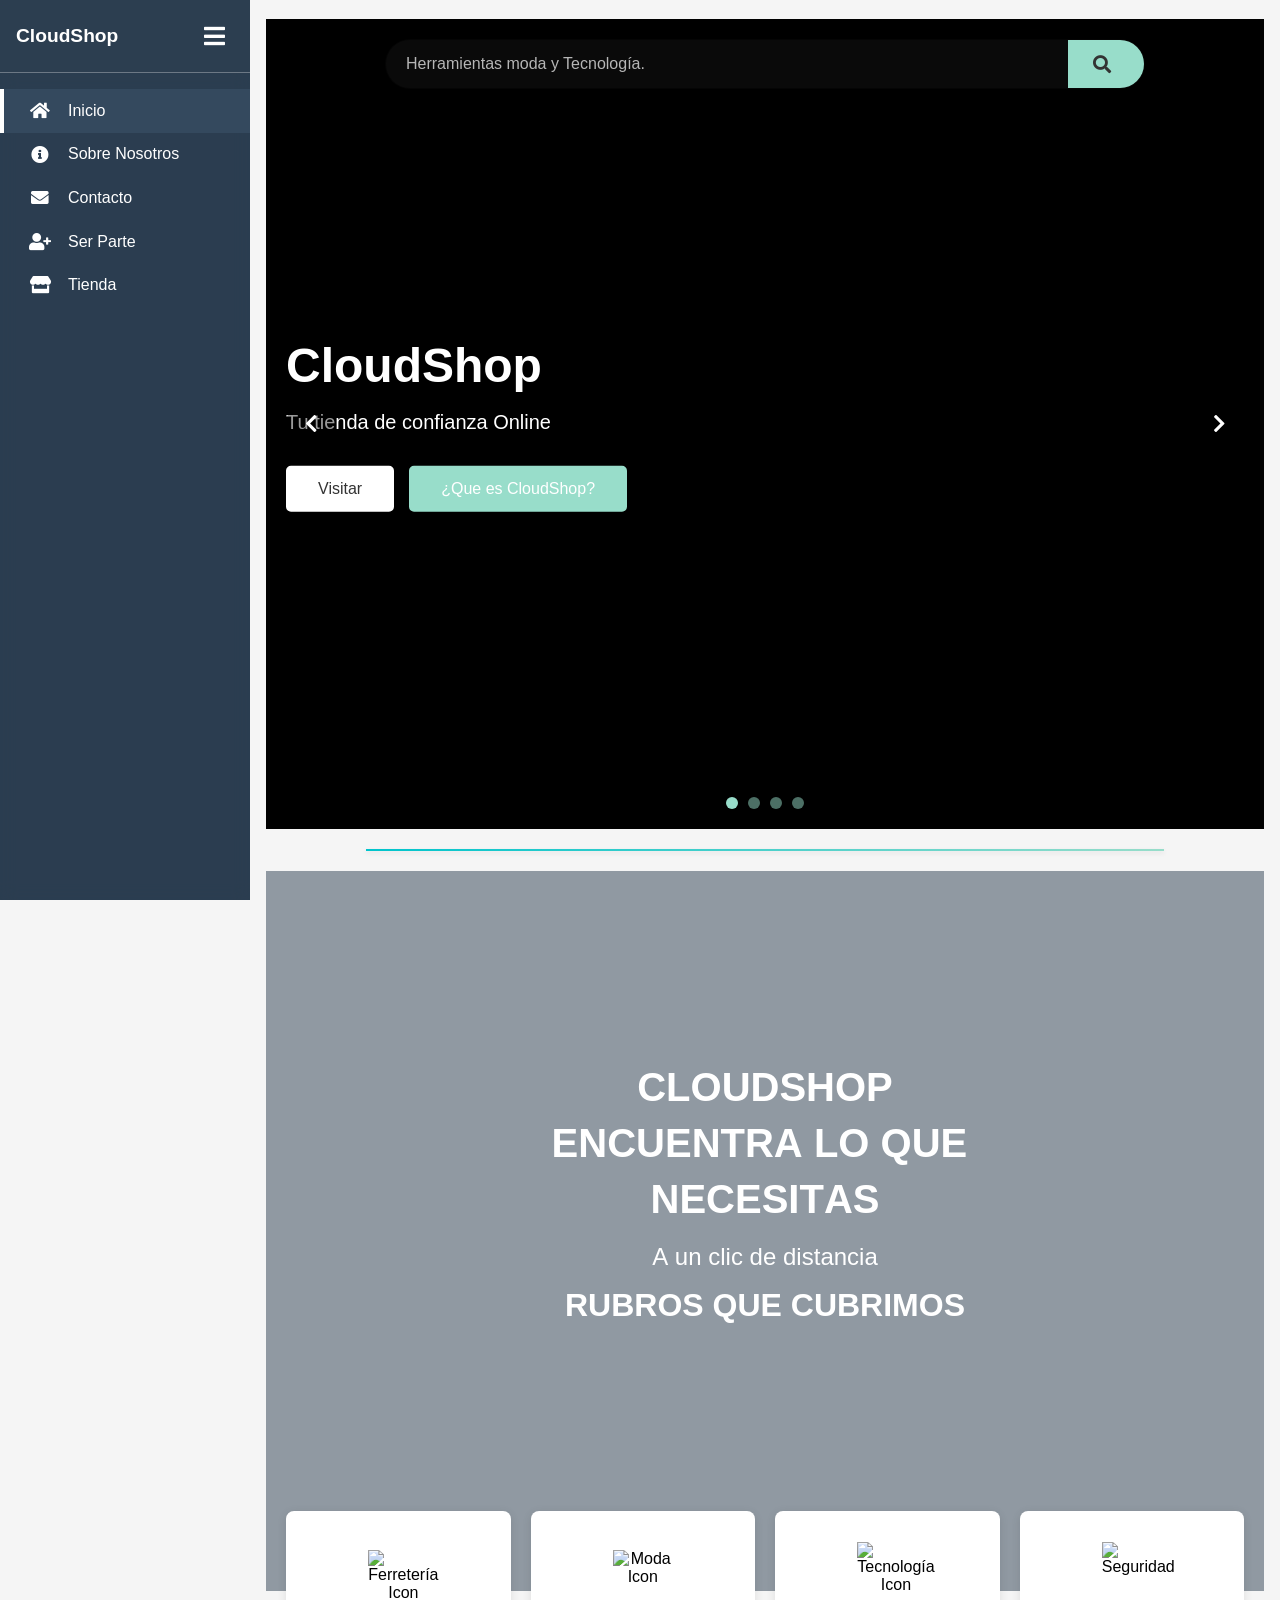
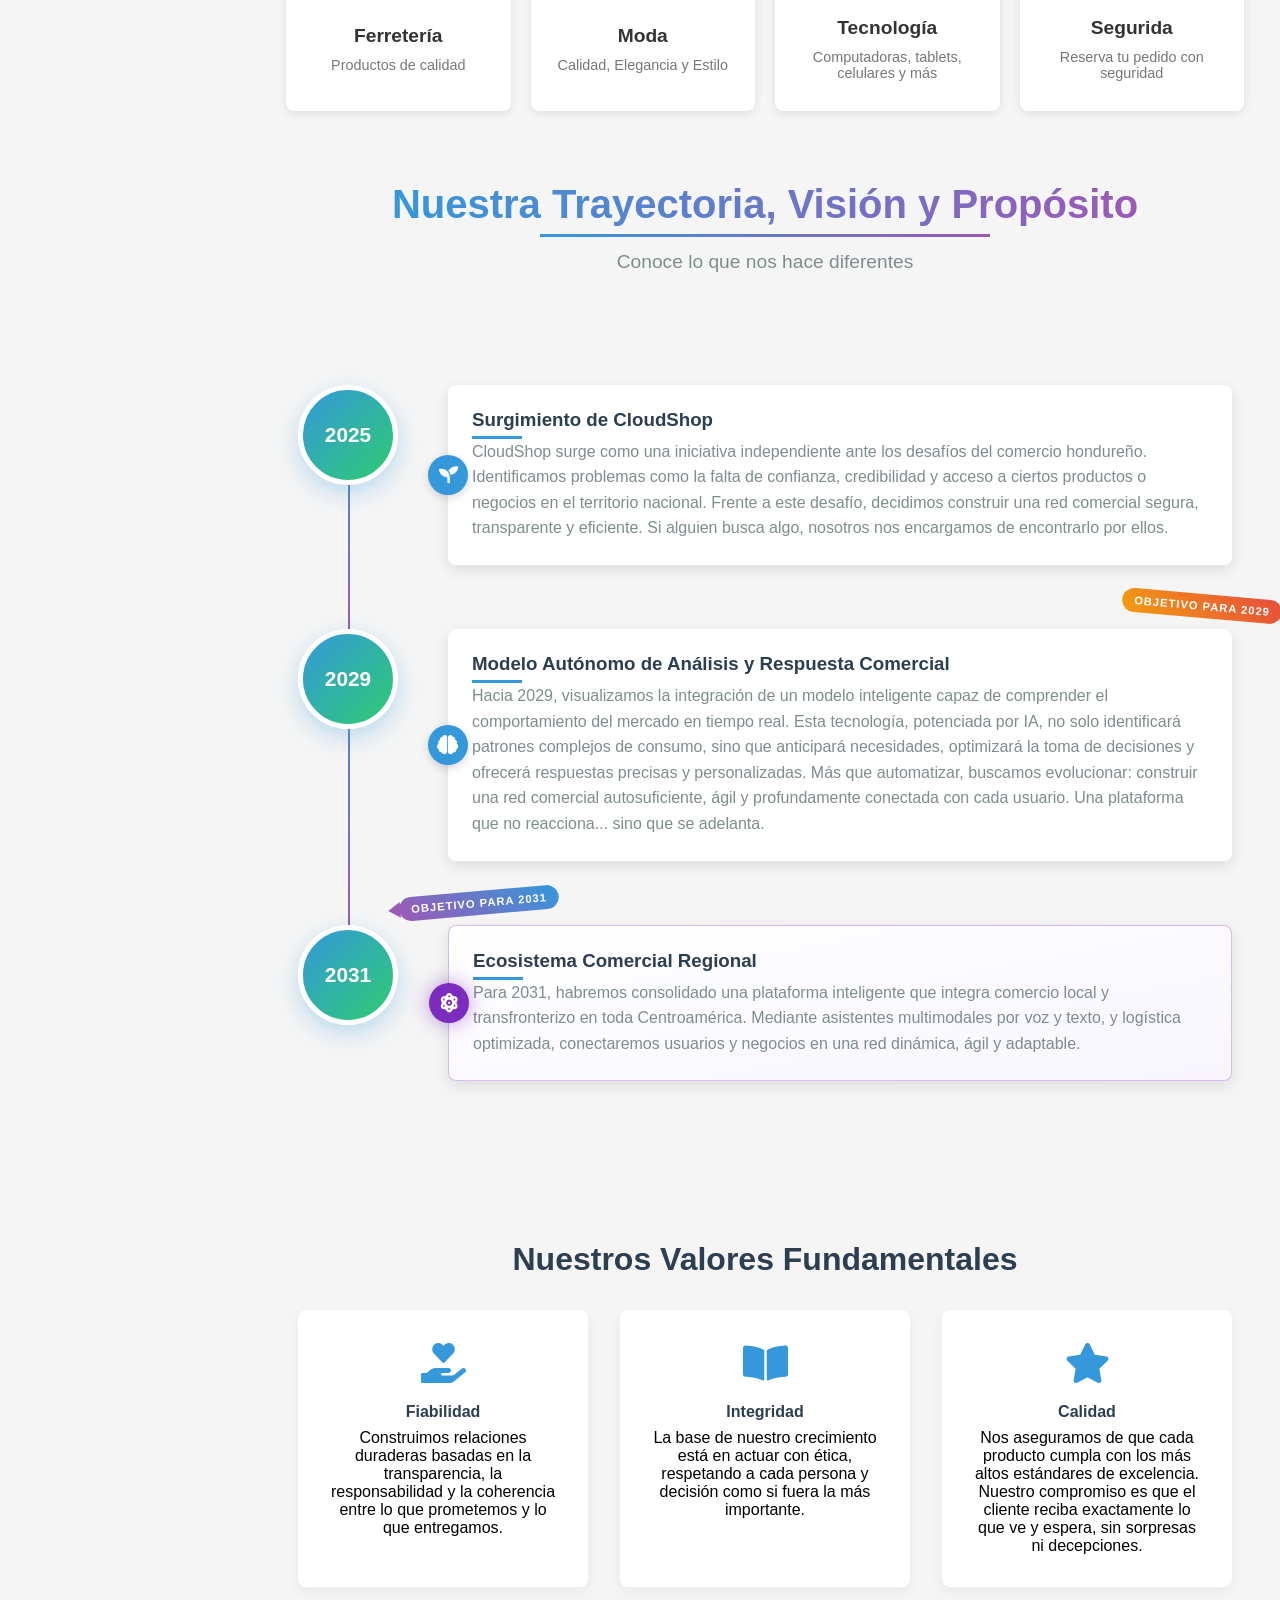
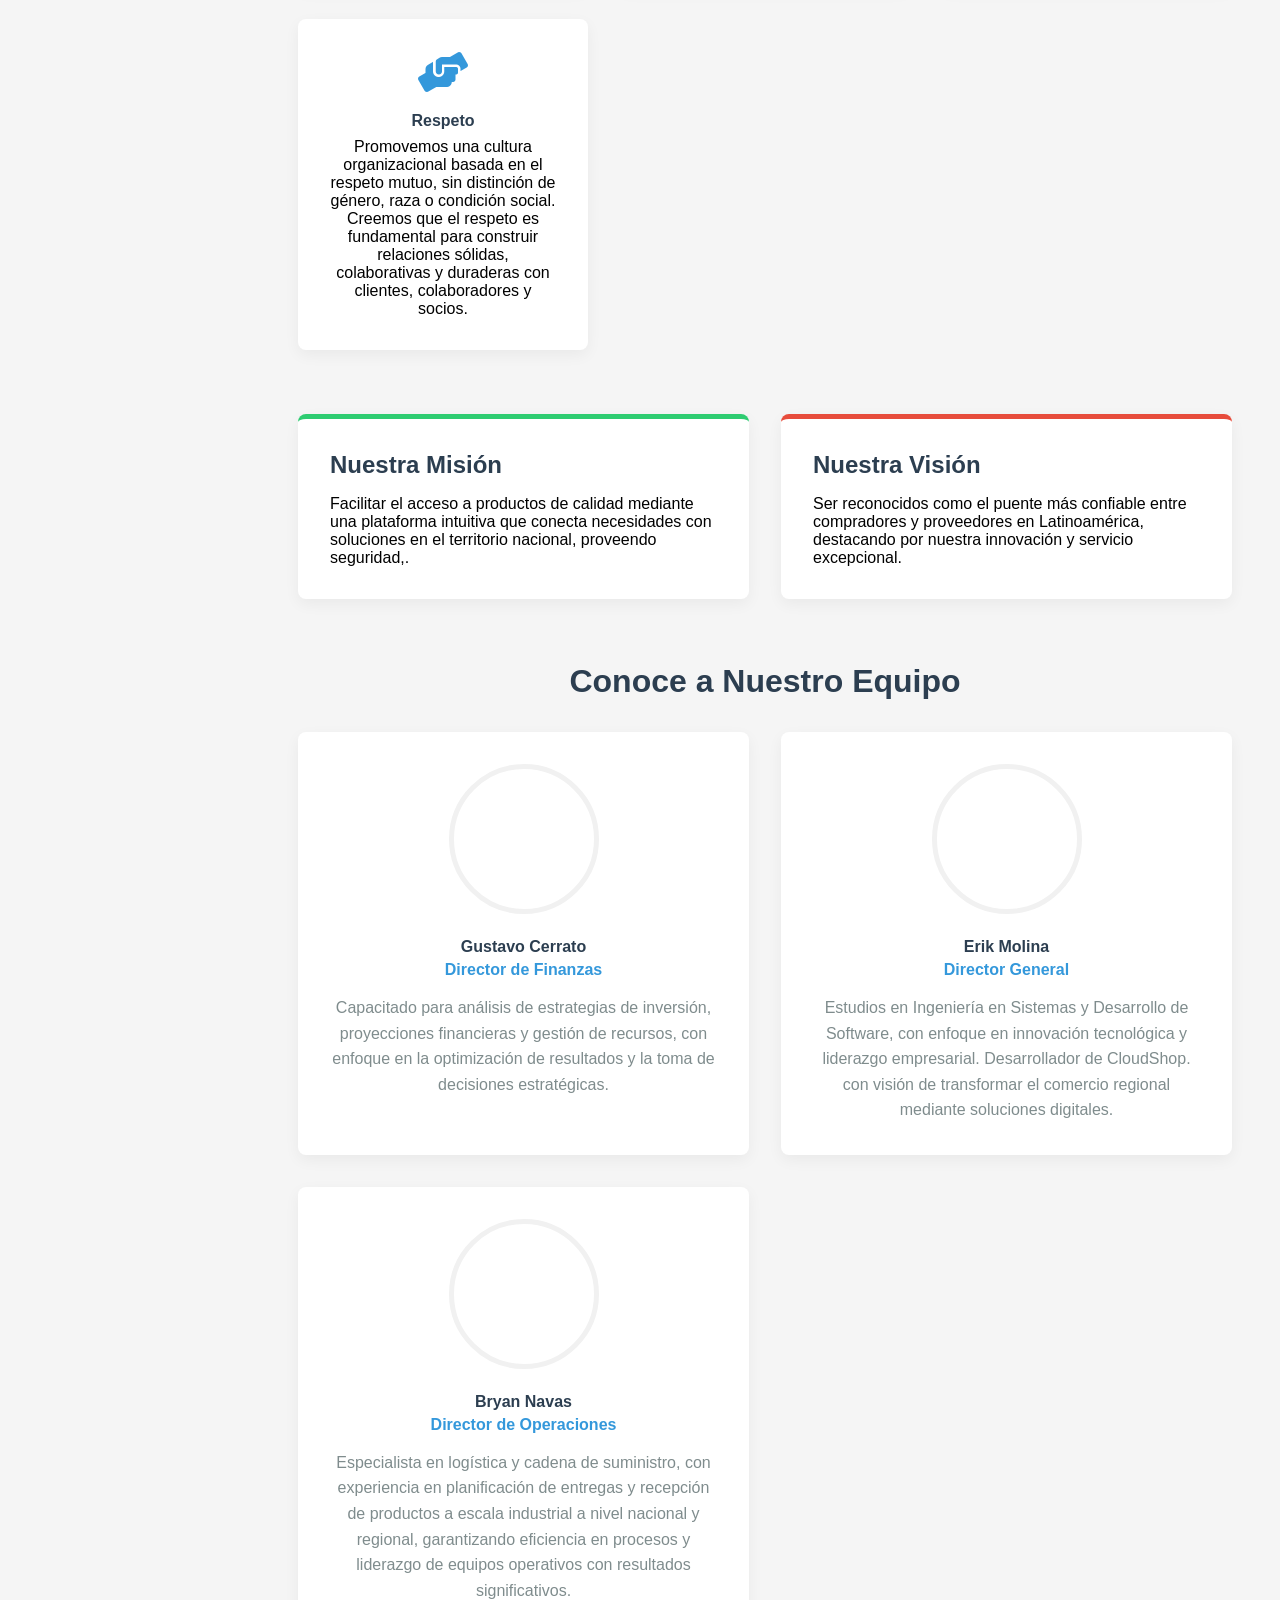
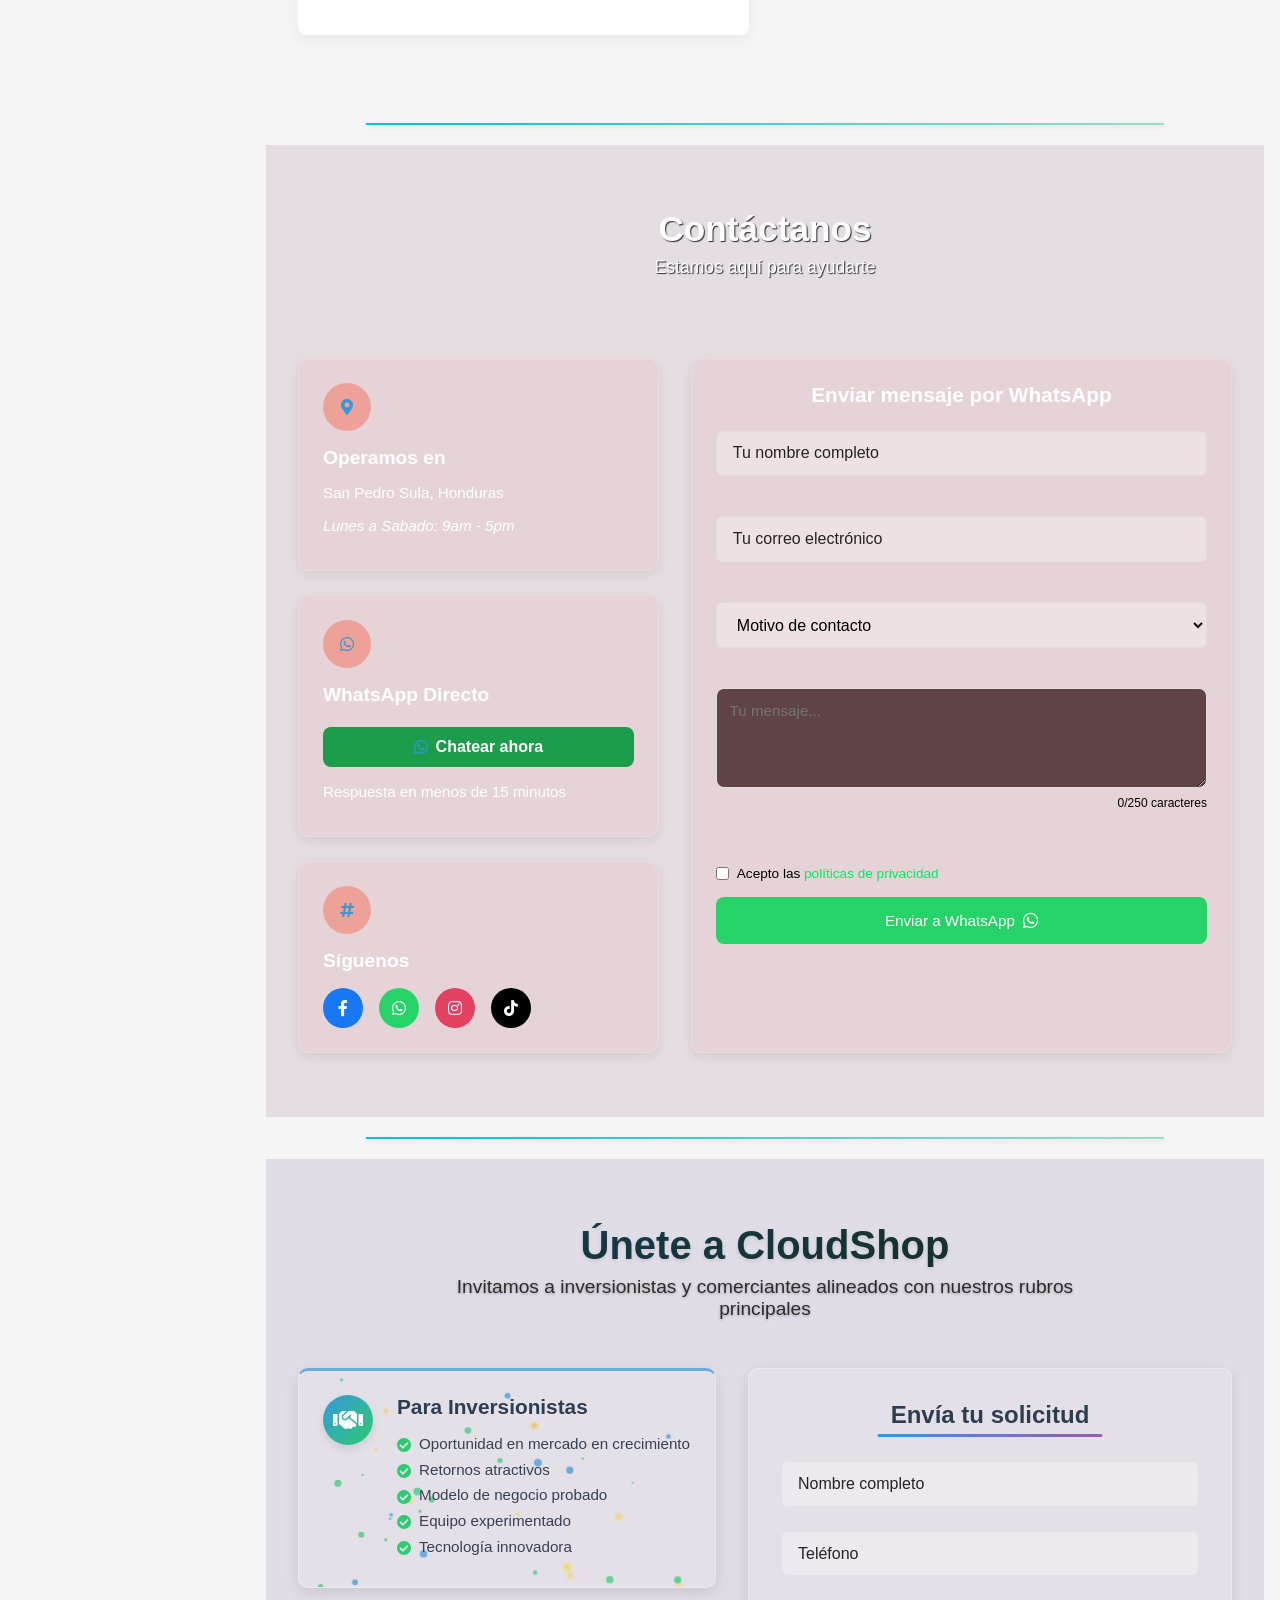
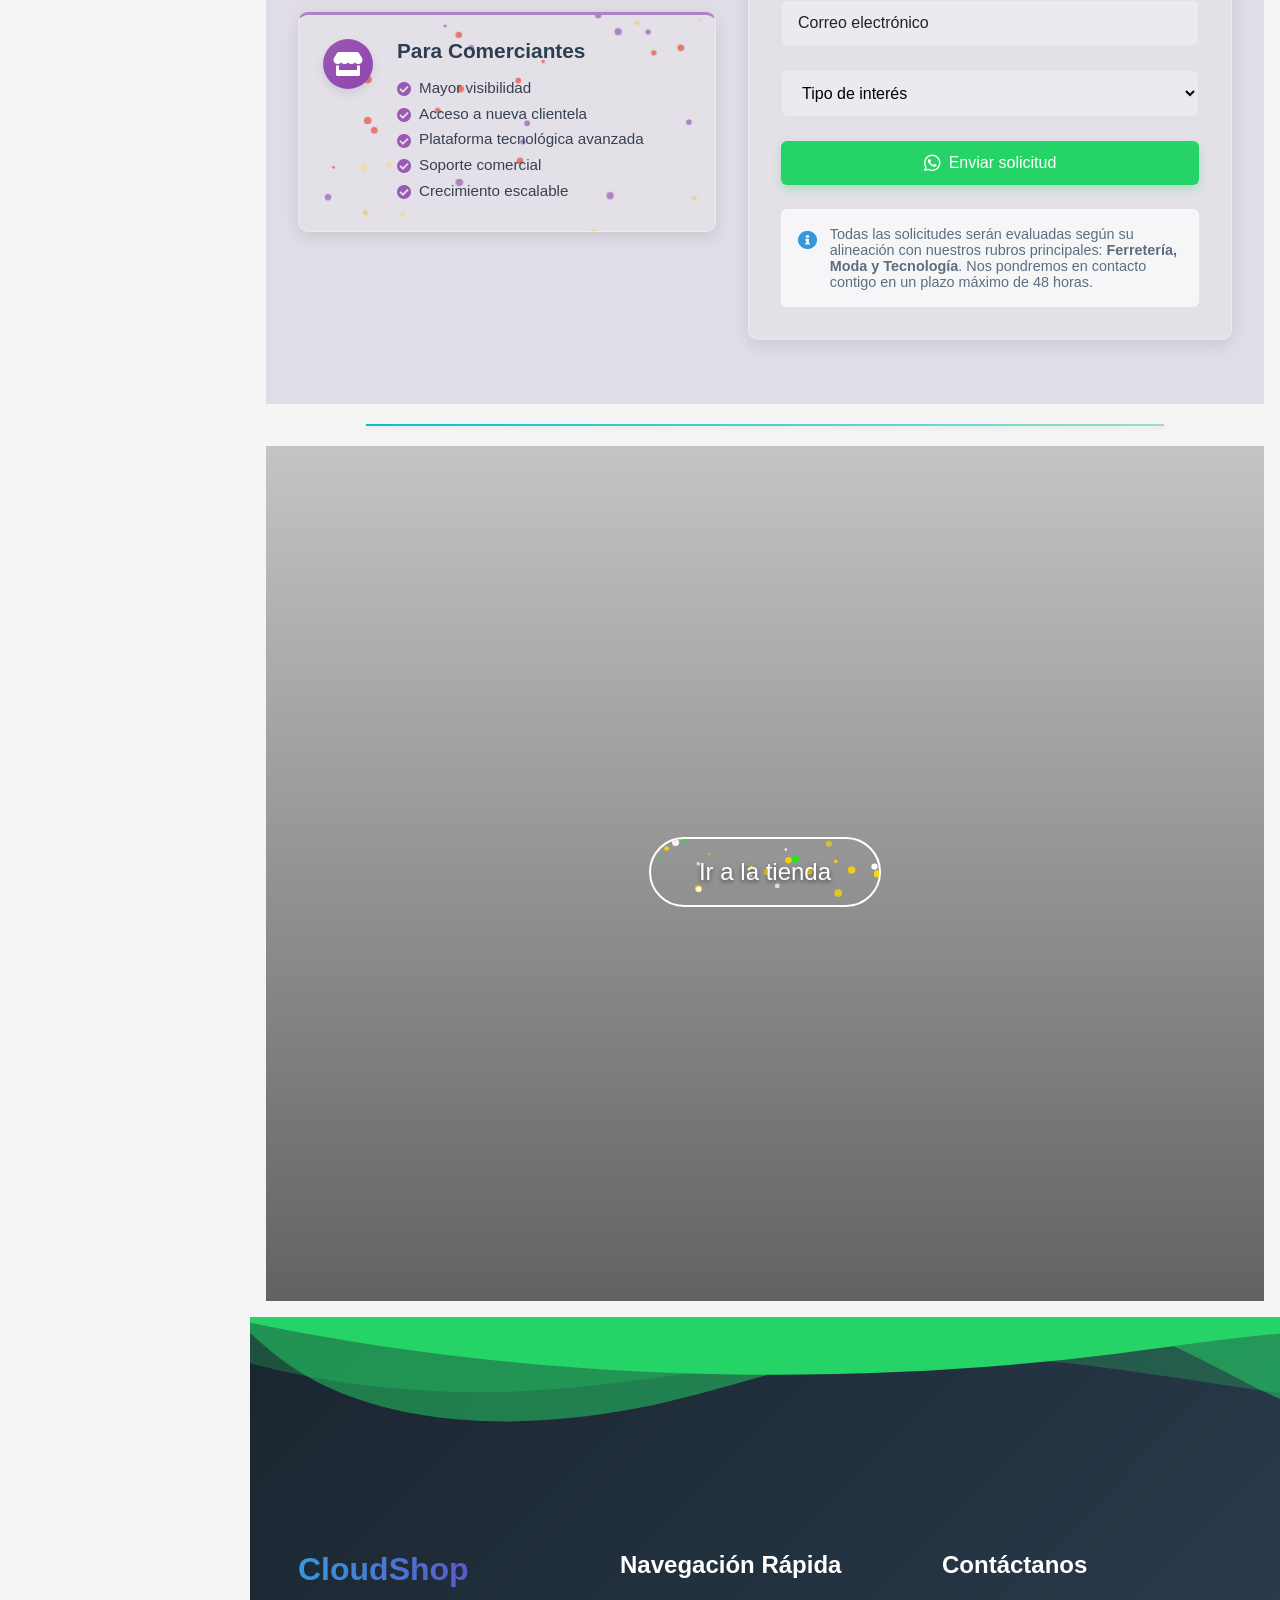
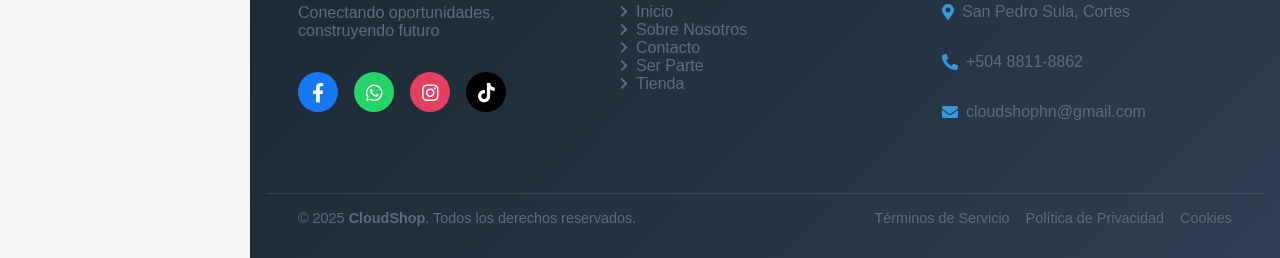
==== index.html @ da86d1cb "Add files via upload" ====
<!DOCTYPE html>
<html lang="es">
<head>
    <meta charset="UTF-8">
    <meta name="viewport" content="width=device-width, initial-scale=1.0">
    <title>CloudShop</title>
    <!-- Font Awesome -->
    <link rel="stylesheet" href="https://cdnjs.cloudflare.com/ajax/libs/font-awesome/6.4.0/css/all.min.css">
    <link rel="stylesheet" href="https://cdnjs.cloudflare.com/ajax/libs/font-awesome/5.15.4/css/all.min.css">
    <link rel="stylesheet" href="informativesection/assets/styles/inicio.css">
    <link rel="stylesheet" href="informativesection/assets/styles/mediaqueries.css">

     <!-- Favicon -->
    <link rel="icon" href="https://i.ibb.co/KpHpPfWF/cloudshop-pic.jpg" type="image/png">
</head>

<body>
    <header class="mobile-header">
        <span class="logo">CloudShop</span>
        <button class="menu-toggle" aria-label="Toggle menu">
            <i class="fas fa-bars"></i>
        </button>
    </header>

    <nav class="sidebar">
        <div class="logo-container">
            <span class="logo">CloudShop</span>
            <button class="sidebar-toggle" aria-label="Toggle sidebar">
                <i class="fas fa-bars"></i>
            </button>
        </div>
        
        <ul class="menu">
            <li>
                <a href="#inicio" class="menu-item active">
                    <i class="fas fa-home menu-icon"></i>
                    <span class="menu-text">Inicio</span>
                </a>
            </li>
            <li>
                <a href="#sobre-nosotros" class="menu-item">
                    <i class="fas fa-info-circle menu-icon"></i>
                    <span class="menu-text">Sobre Nosotros</span>
                </a>
            </li>
            <li>
                <a href="#contacto" class="menu-item">
                    <i class="fas fa-envelope menu-icon"></i>
                    <span class="menu-text">Contacto</span>
                </a>
            </li>
            <li>
                <a href="#unirte" class="menu-item">
                    <i class="fas fa-user-plus menu-icon"></i>
                    <span class="menu-text">Ser Parte</span>
                </a>
            </li>
            <li>
                <a href="#tienda" class="menu-item">
                    <i class="fas fa-store menu-icon"></i>
                    <span class="menu-text">Tienda</span>
                </a>
            </li>
        </ul>
    </nav>

    <main class="content">
        <!-- SECCIÓN INICIO -->
        <section id="inicio" class="section">
            <div class="slider-container">
                <!-- Slides -->
                <div class="slide active" style="background-image: url('https://cdn.pixabay.com/photo/2019/03/29/04/35/tools-4088531_1280.jpg');">
                    <div class="slide-content">
                        <h1>CloudShop</h1>
                        <p>Tu tienda de confianza Online</p>
                        <div class="cta-buttons">
                            <a href="https://finditaskit.github.io/tiendaonline/onlinestore" class="btn-primary">Visitar</a>
                            <a href="#sobre-nosotros" class="btn-secondary">¿Que es CloudShop?</a>
                        </div>
                    </div>
                </div>
                
                <div class="slide" style="background-image: url('https://cdn.pixabay.com/photo/2016/11/22/21/57/apparel-1850804_1280.jpg');">
                    <div class="slide-content">
                        <h1>Todo lo que necesitas</h1>
                        <p>Al alcance de un par de clics</p>
                        <div class="cta-buttons">
                            <a href="https://finditaskit.github.io/tiendaonline/onlinestore" class="btn-primary">Visitar</a>
                            <a href="#contacto" class="btn-secondary">Obtén Cotización</a>
                        </div>
                    </div>
                </div>
                
                <div class="slide" style="background-image: url('https://cdn.pixabay.com/photo/2016/06/28/05/10/laptop-1483974_1280.jpg');">
                    <div class="slide-content">
                        <h1>Descubre nuestros productos</h1>
                        <p>En nuestra tienda online</p>
                        <div class="cta-buttons">
                            <a href="https://finditaskit.github.io/tiendaonline/onlinestore" class="btn-primary">Visitar</a>
                            <a href="#unirte" class="btn-secondary">¿Ser parte de CloudShop?</a>
                        </div>
                    </div>
                </div>
                
                <div class="slide" style="background-image: url('https://cdn.pixabay.com/photo/2021/02/03/00/10/receptionists-5975962_1280.jpg');">
                    <div class="slide-content">
                        <h1>¿No encuentras lo que buscas?</h1>
                        <p>¡Te ayudamos!</p>
                        <div class="cta-buttons">
                            <a href="#contacto" class="btn-primary">Contacto</a>
                            <a href="tel:+50488313413" class="btn-secondary">Llamar</a>
                        </div>
                    </div>
                </div>
                
                <!-- Controles del slider -->
                <button class="slider-btn prev-btn" aria-label="Slide anterior">
                    <i class="fas fa-chevron-left"></i>
                </button>
                <button class="slider-btn next-btn" aria-label="Slide siguiente">
                    <i class="fas fa-chevron-right"></i>
                </button>
                
                <!-- Indicadores -->
                <div class="slider-indicators" role="tablist">
                    <span class="indicator active" data-slide="0" role="tab" aria-selected="true" aria-label="Slide 1"></span>
                    <span class="indicator" data-slide="1" role="tab" aria-selected="false" aria-label="Slide 2"></span>
                    <span class="indicator" data-slide="2" role="tab" aria-selected="false" aria-label="Slide 3"></span>
                    <span class="indicator" data-slide="3" role="tab" aria-selected="false" aria-label="Slide 4"></span>
                </div>

                <!-- Barra de búsqueda -->
                <div class="search-overlay">
                    <div class="search-wrapper">
                        <div class="search-box">
                            <input type="text" 
                                   id="product-search" 
                                   placeholder="Herramientas moda y Tecnología." 
                                   autocomplete="off"
                                   aria-label="Barra de búsqueda de productos">
                            <button class="clear-btn" aria-label="Borrar búsqueda">
                                <i class="fas fa-times"></i>
                            </button>
                            <button class="search-btn" aria-label="Buscar">
                                <i class="fas fa-search"></i>
                            </button>
                        </div>
                        <div class="search-results" id="search-results" aria-live="polite"></div>
                    </div>
                </div>
            </div>

            <!-- linea divisora, se coloca donde uno desee -->
            <hr class="section-divider">

            <section id="welcome" class="welcome-hero">
                <div class="container">
                    <div class="welcome-hero-txt">
                        <h2>CloudShop<br>Encuentra lo que <br>necesitas</h2>
                        <p>A un clic de distancia</p>
                        <h3>Rubros que cubrimos</h3>
                    </div>
                </div>
            </section>
            
            <section id="list-topics" class="list-topics">
                <div class="container">
                    <div class="list-topics-content">
                        <ul>
                            <li>
                                <div class="single-list-topics-content">
                                    <div class="single-list-topics-icon">
                                        <img src="https://cdn-icons-png.flaticon.com/512/4257/4257508.png" alt="Ferretería Icon">
                                    </div>
                                    <h2><a href="#tienda">Ferretería</a></h2>
                                    <p>Productos de calidad</p>
                                </div>
                            </li>
                            <li>
                                <div class="single-list-topics-content">
                                    <div class="single-list-topics-icon">
                                        <img src="https://cdn-icons-png.flaticon.com/512/1051/1051060.png" alt="Moda Icon">
                                    </div>
                                    <h2><a href="#tienda">Moda</a></h2>
                                    <p>Calidad, Elegancia y Estilo</p>
                                </div>
                            </li>
                            <li>
                                <div class="single-list-topics-content">
                                    <div class="single-list-topics-icon">
                                        <img src="https://png.pngtree.com/png-clipart/20230407/original/pngtree-computer-science-line-icon-png-image_9034468.png" alt="Tecnología Icon">
                                    </div>
                                    <h2><a href="#tienda">Tecnología</a></h2>
                                    <p>Computadoras, tablets, celulares y más</p>
                                </div>
                            </li>
                            <li>
                                <div class="single-list-topics-content">
                                    <div class="single-list-topics-icon">
                                        <img src="https://cdn-icons-png.flaticon.com/512/102/102649.png" alt="Seguridad">
                                    </div>
                                    <h2><a href="#contacto">Segurida</a></h2>
                                    <p>Reserva tu pedido con seguridad</p>
                                </div>
                            </li>
                        </ul>
                    </div>
                </div>
            </section>
        </section> 

        <!-- SECCIÓN SOBRE NOSOTROS -->
        <section id="sobre-nosotros" class="section">
            <div class="about-container">
                <div class="about-header">
                    <h2>Nuestra Trayectoria, Visión y Propósito</h2>
                    <p class="subtitle">Conoce lo que nos hace diferentes</p>
                </div>
        
                <div class="about-timeline">
                    <!-- 2025 - Lanzamiento -->
                    <div class="timeline-item">
                        <div class="timeline-year">2025</div>
                        <div class="timeline-content">
                            <h3>Surgimiento de CloudShop</h3>
                            <p>
                                CloudShop surge como una iniciativa independiente ante los desafíos del comercio hondureño. Identificamos problemas como la falta de confianza, credibilidad y acceso a ciertos productos o negocios en el territorio nacional. Frente a este desafío, decidimos construir una red comercial segura, transparente y eficiente. Si alguien busca algo, nosotros nos encargamos de encontrarlo por ellos.
                            </p>
                            <div class="timeline-badge">
                                <i class="fas fa-seedling"></i>
                            </div>
                        </div>
                    </div>
        
                    <!-- 2028 - Expansión -->
                    <div class="timeline-item">
                        <div class="timeline-year">2029</div>
                        <div class="timeline-content">
                            <div class="milestone-marker milestone-2028">
                                <span>Objetivo para 2029</span>
                                <div class="marker-pointer"></div>
                            </div>
                            <h3>Modelo Autónomo de Análisis y Respuesta Comercial</h3>
                            <p>
                                Hacia 2029, visualizamos la integración de un modelo inteligente capaz de comprender el comportamiento del mercado en tiempo real. Esta tecnología, potenciada por IA, no solo identificará patrones complejos de consumo, sino que anticipará necesidades, optimizará la toma de decisiones y ofrecerá respuestas precisas y personalizadas. Más que automatizar, buscamos evolucionar: construir una red comercial autosuficiente, ágil y profundamente conectada con cada usuario. Una plataforma que no reacciona... sino que se adelanta.
                            </p>
                            <div class="timeline-badge">
                                <i class="fas fa-brain"></i>
                            </div>
                        </div>
                    </div>

                    <!-- 2030 - Visión Futurista -->
                    <div class="timeline-item">
                        <div class="timeline-year">2031</div>
                        <div class="timeline-content">
                            <div class="milestone-marker milestone-2030">
                                <span>Objetivo para 2031</span>
                                <div class="marker-pointer"></div>
                            </div>
                            <h3>Ecosistema Comercial Regional</h3>
                            <p>
                                Para 2031, habremos consolidado una plataforma inteligente que integra comercio local y transfronterizo en toda Centroamérica. Mediante asistentes multimodales por voz y texto, y logística optimizada, conectaremos usuarios y negocios en una red dinámica, ágil y adaptable.
                            </p>
                            <div class="timeline-badge future-glow">
                                <i class="fas fa-atom"></i>
                            </div>
                        </div>
                    </div>
                </div>
        
                <div class="about-values">
                    <h3>Nuestros Valores Fundamentales</h3>
                    <div class="values-grid">
                        <div class="value-card">
                            <div class="value-icon">
                                <i class="fas fa-hand-holding-heart"></i>
                            </div>
                            <h4>Fiabilidad</h4>
                            <p>Construimos relaciones duraderas basadas en la transparencia, la responsabilidad y la coherencia entre lo que prometemos y lo que entregamos.</p>
                        </div>
        
                        <div class="value-card">
                            <div class="value-icon">
                                <i class="fas fa-book-open"></i>
                            </div>
                            <h4>Integridad</h4>
                            <p>La base de nuestro crecimiento está en actuar con ética, respetando a cada persona y decisión como si fuera la más importante.</p>
                        </div>
        
                        <div class="value-card">
                            <div class="value-icon">
                                <i class="fas fa-star"></i>
                            </div>
                            <h4>Calidad</h4>
                            <p>Nos aseguramos de que cada producto cumpla con los más altos estándares de excelencia. Nuestro compromiso es que el cliente reciba exactamente lo que ve y espera, sin sorpresas ni decepciones.</p>
                        </div>
        
                        <div class="value-card">
                            <div class="value-icon">
                                <i class="fas fa-hands-helping"></i>
                            </div>
                            <h4>Respeto</h4>
                            <p>Promovemos una cultura organizacional basada en el respeto mutuo, sin distinción de género, raza o condición social. Creemos que el respeto es fundamental para construir relaciones sólidas, colaborativas y duraderas con clientes, colaboradores y socios.</p>
                        </div>
                    </div>
                </div>
        
                <div class="about-mission">
                    <div class="mission-card">
                        <h3>Nuestra Misión</h3>
                        <p>Facilitar el acceso a productos de calidad mediante una plataforma intuitiva que conecta necesidades con soluciones en el territorio nacional, proveendo seguridad,.</p>
                    </div>
        
                    <div class="vision-card">
                        <h3>Nuestra Visión</h3>
                        <p>Ser reconocidos como el puente más confiable entre compradores y proveedores en Latinoamérica, destacando por nuestra innovación y servicio excepcional.</p>
                    </div>
                </div>
        
                <div class="about-team">
                    <h3>Conoce a Nuestro Equipo</h3>
                    <div class="team-grid">
                        <div class="team-member">
                            <div class="member-photo" style="background-image: url('https://i.ibb.co/nNkpxmgM/gustavo-pic.jpg');"></div>
                            <h4>Gustavo Cerrato</h4>
                            <p class="position">Director de Finanzas</p>
                            <p class="bio">Capacitado para análisis de estrategias de inversión, proyecciones financieras y gestión de recursos, con enfoque en la optimización de resultados y la toma de decisiones estratégicas.</p>
                        </div>
        
                        <div class="team-member">
                            <div class="member-photo" style="background-image: url('https://i.ibb.co/W4NBnLzy/erik-pic.jpg');"></div>
                            <h4>Erik Molina</h4>
                            <p class="position">Director General</p>
                            <p class="bio">Estudios en Ingeniería en Sistemas y Desarrollo de Software, con enfoque en innovación tecnológica y liderazgo empresarial. Desarrollador de CloudShop. con visión de transformar el comercio regional mediante soluciones digitales.</p>
                        </div>
        
                        <div class="team-member">
                            <div class="member-photo" style="background-image: url('https://i.ibb.co/tpCbTQrG/bryan-pic.jpg');"></div>
                            <h4>Bryan Navas</h4>
                            <p class="position">Director de Operaciones</p>
                            <p class="bio">Especialista en logística y cadena de suministro, con experiencia en planificación de entregas y recepción de productos a escala industrial a nivel nacional y regional, garantizando eficiencia en procesos y liderazgo de equipos operativos con resultados significativos.</p>
                        </div>
                    </div>
                </div>
            </div>
        </section>

        <hr class="section-divider">

        <!-- SECCIÓN CONTACTO -->
        <section id="contacto" class="section">
            <div class="contact-container">
                <div class="contact-header">
                    <h2>Contáctanos</h2>
                    <p class="subtitle">Estamos aquí para ayudarte</p>
                </div>

                <div class="contact-grid">
                    <!-- Columna de información -->
                    <div class="contact-info">
                        <div class="info-card">
                            <div class="info-icon">
                                <i class="fas fa-map-marker-alt"></i>
                            </div>
                            <h3>Operamos en</h3>
                            <p>San Pedro Sula, Honduras<br> <!--espacio disponible para añadir datos--></p>
                            <p class="schedule">Lunes a Sabado: 9am - 5pm</p>
                        </div>

                        <div class="info-card">
                            <div class="info-icon">
                                <i class="fab fa-whatsapp"></i>
                            </div>
                            <h3>WhatsApp Directo</h3>
                            <a href="https://wa.me/50488118862" target="_blank" class="whatsapp-btn">
                                <i class="fab fa-whatsapp"></i> Chatear ahora
                            </a>
                            <p class="response-time">Respuesta en menos de 15 minutos</p>
                        </div>

                        <div class="info-card social-card">
                            <div class="info-icon">
                                <i class="fas fa-hashtag"></i>
                            </div>
                            <h3>Síguenos</h3>
                            <div class="social-links">
                                <a href="https://www.facebook.com/share/1C2zVrUgYi/" target="_blank" aria-label="Facebook"><i class="fab fa-facebook-f"></i></a>
                                <a href="https://whatsapp.com/channel/0029VbAlIDXJpe8iRdKup401" target="_blank" aria-label="WhatsApp"><i class="fab fa-whatsapp"></i></a>
                                <a href="https://www.instagram.com/cloudshophn_?igsh=bmhydmJlZWtzYTFn" target="_blank" aria-label="Instagram"><i class="fab fa-instagram"></i></a>
                                <a href="https://www.tiktok.com/@cloudshophn_?_t=ZM-8zM8EWTJ3d2&_r=1" target="_blank" aria-label="TikTok"><i class="fab fa-tiktok"></i></a>
                                <!-- <a href="#" aria-label="LinkedIn"><i class="fab fa-linkedin-in"></i></a> -->
                            </div>
                        </div>
                    </div>

                    <!-- Formulario compacto -->
                    <div class="contact-form">
                        <h3>Enviar mensaje por WhatsApp</h3>
                        <form id="whatsappForm" class="compact-form">
                            <div class="form-group">
                                <input type="text" id="name" name="name" placeholder="Tu nombre completo" required>
                            </div>
                            
                            <div class="form-group">
                                <input type="email" id="email" name="email" placeholder="Tu correo electrónico" required>
                            </div>
                            
                            <div class="form-group">
                                <select id="subject" name="subject" required>
                                    <option value="" disabled selected>Motivo de contacto</option>
                                    <option value="Consulta general">Consulta general</option>
                                    <option value="Información de ventas">Información de ventas</option>
                                    <option value="Información de descuentos">Información de descuentos</option>
                                    <option value="Información de promociones">Información de promociones</option>
                                    <option value="Busco un producto">Busco un producto</option>
                                    <option value="Herramientas">Información sobre herramientas</option>
                                    <option value="Moda">Información sobre moda</option>
                                    <option value="Tecnología">Información sobre tecnología</option>
                                </select>
                            </div>
                            
                            <div class="form-group">
                                <textarea id="message" name="message" placeholder="Tu mensaje..." rows="3" maxlength="250" required></textarea>
                                <div id="message-counter" class="char-counter">0/250 caracteres</div>
                            </div>
                            
                            <div class="form-footer">
                                <div class="privacy-link">
                                    <input type="checkbox" id="privacy" name="privacy" required>
                                    <label for="privacy">Acepto las <a href="#politica-privacidad">políticas de privacidad</a></label>
                                </div>
                                <button type="submit" class="submit-btn">
                                    Enviar a WhatsApp <i class="fab fa-whatsapp"></i>
                                </button>
                            </div>
                        </form>
                    </div>
                </div>
            </div>
        </section>

        <hr class="section-divider">

        <!-- SECCIÓN UNIRTE CON VIDEO RESPONSIVE -->
        <section id="unirte" class="section">
            <!-- Video Background Responsive -->
            <div class="video-background">
                <!-- Video para escritorio -->
                <video class="desktop-video" autoplay muted loop playsinline>
                    <source src="" type="video/mp4">
                    <source src="https://videos.pexels.com/video-files/7691553/7691553-hd_1920_1080_25fps.mp4" type="video/webm">
                </video>
                
                <!-- Video para móviles/tablets -->
                <video class="mobile-video" autoplay muted loop playsinline>
                    <source src="media/videos/handsake2.mp4" type="video/mp4">
                    <source src="https://videos.pexels.com/video-files/7660169/7660169-uhd_1440_2560_25fps.mp4" type="video/webm">
                </video>
                
                <div class="video-overlay"></div>
            </div>
            
            <div class="unirte-container">
                <div class="unirte-header">
                    <h2>Únete a CloudShop</h2>
                    <p class="subtitle">Invitamos a inversionistas y comerciantes alineados con nuestros rubros principales</p>
                </div>
                
                <div class="unirte-content">
                    <!-- Tarjetas de beneficios con canvas -->
                    <div class="unirte-benefits">
                        <div class="benefit-card investor-card">
                            <canvas id="particles-inversionistas" class="particles-canvas"></canvas>
                            <div class="benefit-icon">
                                <i class="fas fa-handshake"></i>
                            </div>
                            <div class="benefit-content">
                                <h3>Para Inversionistas</h3>
                                <ul class="benefit-list">
                                    <li><i class="fas fa-check-circle"></i> Oportunidad en mercado en crecimiento</li>
                                    <li><i class="fas fa-check-circle"></i> Retornos atractivos</li>
                                    <li><i class="fas fa-check-circle"></i> Modelo de negocio probado</li>
                                    <li><i class="fas fa-check-circle"></i> Equipo experimentado</li>
                                    <li><i class="fas fa-check-circle"></i> Tecnología innovadora</li>
                                </ul>
                            </div>
                        </div>
                        
                        <div class="benefit-card commerce-card">
                            <canvas id="particles-comerciantes" class="particles-canvas"></canvas>
                            <div class="benefit-icon">
                                <i class="fas fa-store"></i>
                            </div>
                            <div class="benefit-content">
                                <h3>Para Comerciantes</h3>
                                <ul class="benefit-list">
                                    <li><i class="fas fa-check-circle"></i> Mayor visibilidad</li>
                                    <li><i class="fas fa-check-circle"></i> Acceso a nueva clientela</li>
                                    <li><i class="fas fa-check-circle"></i> Plataforma tecnológica avanzada</li>
                                    <li><i class="fas fa-check-circle"></i> Soporte comercial</li>
                                    <li><i class="fas fa-check-circle"></i> Crecimiento escalable</li>
                                </ul>
                            </div>
                        </div>
                    </div>
                    
                    <!-- Formulario -->
                    <div class="unirte-form">
                        <h3 class="form-title">Envía tu solicitud </h3>
                        <form id="unirseForm">
                            <div class="form-group">
                                <input type="text" id="nombre" name="nombre" placeholder="Nombre completo" required>
                            </div>
                            
                            <div class="form-group">
                                <input type="tel" id="telefono" name="telefono" placeholder="Teléfono" required>
                            </div>
                            
                            <div class="form-group">
                                <input type="email" id="email" name="email" placeholder="Correo electrónico" required>
                            </div>
                            
                            <div class="form-group">
                                <select id="interes" name="interes" required>
                                    <option value="" disabled selected>Tipo de interés</option>
                                    <option value="inversion">Inversión</option>
                                    <option value="comercio">Comercio</option>
                                </select>
                            </div>
                            
                            <div class="form-group" id="rubroContainer" style="display: none;">
                                <select id="rubro" name="rubro">
                                    <option value="" disabled selected>Selecciona tu rubro</option>
                                    <option value="ferreteria">Ferretería</option>
                                    <option value="moda">Moda</option>
                                    <option value="tecnologia">Tecnología</option>
                                </select>
                            </div>
                            
                            <div class="form-group" id="empresaContainer" style="display: none;">
                                <input type="text" id="empresa" name="empresa" placeholder="Nombre de tu empresa o negocio">
                            </div>
                            
                            <button type="button" class="whatsend" onclick="enviarWhatsApp()">
                                <i class="fab fa-whatsapp"></i> Enviar solicitud
                            </button>
                            
                            <div class="form-disclaimer">
                                <i class="fas fa-info-circle"></i>
                                <p>Todas las solicitudes serán evaluadas según su alineación con nuestros rubros principales: <strong>Ferretería, Moda y Tecnología</strong>. Nos pondremos en contacto contigo en un plazo máximo de 48 horas.</p>
                            </div>
                        </form>
                    </div>
                </div>
            </div>
        </section>

        <hr class="section-divider">

        <!-- SECCIÓN TIENDA -->
        <section id="tienda" class="section">
            <!-- Video de fondo -->
            <video autoplay muted loop playsinline class="compuvideo">
                <source src="https://videos.pexels.com/video-files/6529560/6529560-hd_1920_1080_30fps.mp4" type="video/mp4">
                Tu navegador no soporta video HTML5.
            </video>

            <video autoplay muted loop playsinline class="videomobil">
                <source src="https://videos.pexels.com/video-files/7563834/7563834-hd_1080_1920_30fps.mp4" type="video/mp4">
                Tu navegador no soporta video HTML5.
            </video>

            <!-- Capa de oscurecimiento (opcional) -->
            <div class="overlay"></div>

            <!-- Contenido centrado -->
            <div class="tienda-content">
                <a href="https://cloudshophn.github.io/app/onlinestore" class="tienda-btn">
                    Ir a la tienda
                    <canvas class="btn-canvas"></canvas>
                </a>
            </div>
        </section>
    </main>

    <footer class="footer">
        <canvas id="footer-particles"></canvas>
        <!-- Ola decorativa -->
        <div class="footer-wave">
            <svg viewBox="0 0 1200 120" preserveAspectRatio="none">
                <path d="M0,0V46.29c47.79,22.2,103.59,32.17,158,28,70.36-5.37,136.33-33.31,206.8-37.5C438.64,32.43,512.34,53.67,583,72.05c69.27,18,138.3,24.88,209.4,13.08,36.15-6,69.85-17.84,104.45-29.34C989.49,25,1113-14.29,1200,52.47V0Z" opacity=".25" fill="#25D366"></path>
                <path d="M0,0V15.81C13,36.92,27.64,56.86,47.69,72.05,99.41,111.27,165,111,224.58,91.58c31.15-10.15,60.09-26.07,89.67-39.8,40.92-19,84.73-46,130.83-49.67,36.26-2.85,70.9,9.42,98.6,31.56,31.77,25.39,62.32,62,103.63,73,40.44,10.79,81.35-6.69,119.13-24.28s75.16-39,116.92-43.05c59.73-5.85,113.28,22.88,168.9,38.84,30.2,8.66,59,6.17,87.09-7.5,22.43-10.89,48-26.93,60.65-49.24V0Z" opacity=".5" fill="#25D366"></path>
                <path d="M0,0V5.63C149.93,59,314.09,71.32,475.83,42.57c43-7.64,84.23-20.12,127.61-26.46,59-8.63,112.48,12.24,165.56,35.4C827.93,77.22,886,95.24,951.2,90c86.53-7,172.46-45.71,248.8-84.81V0Z" fill="#25D366"></path>
            </svg>
        </div>

        <div class="footer-content">
            <!-- Logo y Redes -->
            <div class="footer-brand">
                <h3 class="logo">CloudShop <span> <!--espacio disponible para agregar SA--></span></h3>
                <p>Conectando oportunidades, construyendo futuro</p>
                
                <div class="social-links">
                    <a href="https://www.facebook.com/share/1C2zVrUgYi/" target="_blank" class="social-icon" aria-label="Facebook"><i class="fab fa-facebook-f"></i></a>
                    <a href="https://whatsapp.com/channel/0029VbAlIDXJpe8iRdKup401" target="_blank" class="social-icon" aria-label="WhatsApp"><i class="fab fa-whatsapp"></i></a>
                    <a href="https://www.instagram.com/cloudshophn_?igsh=bmhydmJlZWtzYTFn" target="_blank" class="social-icon" aria-label="Instagram"><i class="fab fa-instagram"></i></a>
                    <a href="https://www.tiktok.com/@cloudshophn_?_t=ZM-8zM8EWTJ3d2&_r=1" target="_blank" class="social-icon" aria-label="Tik Tok"><i class="fab fa-tiktok"></i></a>
                </div>
            </div>

            <!-- Menú Footer -->
            <div class="footer-menu">
                <h4 class="menu-title">Navegación Rápida</h4>
                <ul class="footer-nav">
                    <li><a href="#inicio" class="footer-link"><i class="fas fa-chevron-right"></i> Inicio</a></li>
                    <li><a href="#sobre-nosotros" class="footer-link"><i class="fas fa-chevron-right"></i> Sobre Nosotros</a></li>
                    <li><a href="#contacto" class="footer-link"><i class="fas fa-chevron-right"></i> Contacto</a></li>
                    <li><a href="#unirte" class="footer-link"><i class="fas fa-chevron-right"></i> Ser Parte</a></li>
                    <li><a href="#tienda" class="footer-link"><i class="fas fa-chevron-right"></i> Tienda</a></li>
                </ul>
            </div>

            <!-- Contacto -->
            <div class="footer-contact">
                <h4 class="contact-title">Contáctanos</h4>
                <ul class="contact-info">
                    <li><i class="fas fa-map-marker-alt"></i> San Pedro Sula, Cortes</li>
                    <li><i class="fas fa-phone-alt"></i> +504 8811-8862</li>
                    <li><i class="fas fa-envelope"></i> cloudshophn@gmail.com</li>
                </ul>
                

            </div>
        </div>

        <!-- Copyright -->
        <div class="footer-bottom">
            <p>© 2025 <strong>CloudShop</strong>. Todos los derechos reservados.</p>
            <div class="legal-links">
                <a href="#">Términos de Servicio</a>
                <a href="#">Política de Privacidad</a>
                <a href="#">Cookies</a>
            </div>
        </div>
    </footer>

    <!-- SCRIPTS -->
    <script>
        document.addEventListener('DOMContentLoaded', function() {
            const textarea = document.getElementById('message');
            const charCounter = document.getElementById('message-counter');
            const maxLength = 250;
            
            updateCharCounter();
            
            textarea.addEventListener('input', updateCharCounter);
            
            function updateCharCounter() {
                const currentLength = textarea.value.length;
                charCounter.textContent = `${currentLength}/${maxLength} caracteres`;
                
                charCounter.classList.remove('warning', 'error');
                
                if (currentLength >= maxLength) {
                    charCounter.classList.add('error');
                } else if (currentLength >= maxLength * 0.9) {
                    charCounter.classList.add('warning');
                }
            }
        });
    </script>

    <script>
        document.addEventListener('contextmenu', function(e) {
            e.preventDefault();
        });

        document.addEventListener('keydown', function(e) {
            if (
                e.key === 'F12' ||
                (e.ctrlKey && e.shiftKey && (e.key === 'I' || e.key === 'C' || e.key === 'J')) ||
                (e.ctrlKey && e.key === 'u')
            ) {
                e.preventDefault();
            }
        });

        document.addEventListener('selectstart', function(e) {
            e.preventDefault();
        });

        window.addEventListener('devtoolschange', function(e) {
            if (e.detail.isOpen) {
                alert('Por favor, no intentes inspeccionar el código.');
                window.location.reload();
            }
        });

    
        //(function() {
            //let devtools = { open: false };
            //const threshold = 160;
            //const checkDevTools = function() {
                //const widthThreshold = window.outerWidth - window.innerWidth > threshold;
                //const heightThreshold = window.outerHeight - window.innerHeight > threshold;
                //if (widthThreshold || heightThreshold) {
                   // if (!devtools.open) {
                      //  devtools.open = true;
                       // alert('Acceso a herramientas de desarrollador detectado. La página se recargará.');
                       // window.location.reload();
                   // }
               // } else {
                //    devtools.open = false;
               // }
            //};
            //setInterval(checkDevTools, 1000);
        //})();
    </script> 

    <script src="informativesection/assets/scripts/inicio.js"></script>
    <script src="informativesection/assets/scripts/slider.js"></script>
    <script type="module" src="informativesection/assets/scripts/searchbar.js"></script>
    <script src="informativesection/assets/scripts/animation1.js"></script>
    <script src="informativesection/assets/scripts/about.js"></script>
    <script src="informativesection/assets/scripts/reachout.js"></script>
    <script src="informativesection/assets/scripts/canva.js"></script>
    <script src="informativesection/assets/scripts/particucanva.js"></script>
</body>
</html>
---- informativesection/assets/styles/inicio.css ----
* {
    margin: 0;
    padding: 0;
    box-sizing: border-box;
    font-family: 'Arial', sans-serif;
}

body {
    display: flex;
    flex-direction: column;
    min-height: 100vh;
    margin: 0;
    background-color: #f5f5f5;
    transition: margin-left 0.3s ease;
}

html {
    scroll-behavior: smooth;
}

/* Header móvil */
.mobile-header {
    display: none;
    justify-content: space-between;
    align-items: center;
    padding: 1rem;
    background-color: #2c3e50;
    color: white;
    width: 100%;
    position: fixed;
    top: 0;
    z-index: 1001;
}

.mobile-header .logo {
    font-weight: bold;
    font-size: 1.2rem;
}

.menu-toggle {
    background: none;
    border: none;
    color: white;
    font-size: 1.5rem;
    cursor: pointer;
    display: flex;
    justify-content: center;
    align-items: center;
    width: 40px;
    height: 40px;
    transition: transform 0.2s ease;
}

.menu-toggle:hover {
    transform: scale(1.1);
}

/*------------------------------------------------------------------------------- Sidebar------------------------------------------------------------------------------- */
.sidebar {
    width: 250px;
    height: 100vh;
    background-color: #2c3e50;
    color: white;
    position: fixed;
    left: 0;
    top: 0;
    display: flex;
    flex-direction: column;
    transition: width 0.3s ease;
    z-index: 1000;
}

.sidebar.collapsed {
    width: 70px;
}

.logo-container {
    padding: 1rem;
    display: flex;
    justify-content: space-between;
    align-items: center;
    border-bottom: 1px solid rgba(255, 255, 255, 0.3);
    background-color: #2c3e50;
    position: relative;
}

.sidebar .logo {
    font-weight: bold;
    font-size: 1.2rem;
}

.sidebar.collapsed .logo {
    display: none;
}

.sidebar-toggle {
    background: none;
    border: none;
    color: white;
    font-size: 1.5rem;
    cursor: pointer;
    display: flex;
    justify-content: center;
    align-items: center;
    width: 40px;
    height: 40px;
    z-index: 1100;
    transition: transform 0.2s ease;
}

.sidebar-toggle:hover {
    transform: scale(1.1);
}

.sidebar.collapsed .sidebar-toggle {
    width: 100%;
    padding: 1rem 0;
}

.menu {
    list-style: none;
    padding: 1rem 0;
    flex-grow: 1;
    background: rgba(44, 62, 80, 0.7);
    backdrop-filter: blur(8px);
}

.menu-item {
    display: flex;
    align-items: center;
    padding: 0.8rem 1.5rem;
    color: white;
    text-decoration: none;
    transition: background 0.3s ease, transform 0.2s ease;
    border-left: 4px solid transparent;
}

.menu-item:hover {
    background-color: #34495e;
    transform: scale(1.05);
}

.menu-item.active {
    background-color: #34495e;
    border-left: 4px solid #ffffff;
}

.sidebar.collapsed .menu-item.active {
    background-color: #34495e;
    border-left: none;
}

.sidebar.collapsed .menu-item.active .menu-icon {
    color: #ffffff;
}

.menu-icon {
    width: 24px;
    text-align: center;
    margin-right: 1rem;
    font-size: 1.1rem;
    flex-shrink: 0;
}

.menu-text {
    display: inline-block;
}

.sidebar.collapsed .menu-text {
    display: none;
}

.sidebar.collapsed .menu-item {
    padding: 0.8rem 0;
    justify-content: center;
}

.sidebar.collapsed .menu-icon {
    margin-right: 0;
}

/*==================================================== Contenido principal==================================================== */
.content {
    flex-grow: 1;
    margin-left: 250px;
    padding: 1rem;
    transition: margin-left 0.3s ease;
}

.sidebar.collapsed ~ .content {
    margin-left: 70px;
}

.section {
    padding: 0.2rem 0;
}

/*------------------------------------------------------------------------------- Slider------------------------------------------------------------------------------- */
.slider-container {
    position: relative;
    width: 100%;
    height: 90vh;
    overflow: hidden;
    background-color: #000;
}

.slide {
    position: absolute;
    top: 0;
    left: 0;
    width: 100%;
    height: 100%;
    background-repeat: no-repeat;
    background-position: center;
    background-size: cover;
    transform: translateX(100%);
    transition: transform 0.5s ease-in-out;
    z-index: 1;
}

.slide.active {
    transform: translateX(0);
    z-index: 2;
}

.slide.exiting {
    transform: translateX(-100%);
    z-index: 1;
}

.slide::after {
    content: '';
    position: absolute;
    bottom: 0;
    left: 0;
    width: 100%;
    height: 60%;
    background-image: linear-gradient(to top, #000 5%, transparent);
    z-index: 3;
}

.slide-content {
    position: absolute;
    top: 50%;
    left: 50%;
    width: 100%;
    max-width: 1200px;
    transform: translate(-50%, -50%);
    display: flex;
    flex-direction: column;
    align-items: flex-start;
    padding: 0 20px;
    opacity: 0;
    transition: opacity 0.5s ease-in-out 0.2s;
    z-index: 4;
}

.slide.active .slide-content {
    opacity: 1;
}

.slide-content h1 {
    color: #ffffff;
    font-size: 3rem;
    font-weight: 700;
    margin-bottom: 1rem;
    line-height: 1.2;
    text-shadow: 0 2px 4px rgba(0,0,0,0.5);
    max-width: 600px;
}

.slide-content p {
    color: #ffffff;
    font-size: 1.25rem;
    margin-bottom: 2rem;
    text-shadow: 0 2px 4px rgba(0,0,0,0.5);
    max-width: 600px;
}

.cta-buttons {
    display: flex;
    gap: 15px;
    opacity: 0;
    transform: translateY(20px);
    transition: all 0.5s ease 0.4s;
}

.slide.active .cta-buttons {
    opacity: 1;
    transform: translateY(0);
}

.btn-primary, .btn-secondary {
    padding: 12px 30px;
    text-decoration: none;
    font-weight: 500;
    border-radius: 5px;
    transition: all 0.3s ease;
}

.btn-primary {
    background-color: #ffffff;
    color: #333;
    border: 2px solid #ffffff;
}

.btn-primary:hover {
    background-color: #f0f0f0;
}

.btn-secondary {
    background-color: #98DDCA;
    color: #ffffff;
    border: 2px solid #98DDCA;
}

.btn-secondary:hover {
    background-color: #7cccb5;
}

.slider-btn {
    position: absolute;
    top: 50%;
    transform: translateY(-50%);
    background: rgba(0, 0, 0, 0.4);
    color: white;
    border: none;
    padding: 15px;
    cursor: pointer;
    z-index: 5;
    border-radius: 50%;
    width: 50px;
    height: 50px;
    display: flex;
    align-items: center;
    justify-content: center;
    transition: background 0.3s;
}

.slider-btn:hover {
    background: rgba(0, 0, 0, 0.8);
}

.prev-btn {
    left: 20px;
}

.next-btn {
    right: 20px;
}

.slider-btn i {
    font-size: 20px;
}

.slider-indicators {
    position: absolute;
    bottom: 20px;
    left: 50%;
    transform: translateX(-50%);
    display: flex;
    gap: 10px;
    z-index: 5;
}

.indicator {
    width: 12px;
    height: 12px;
    background-color: #98DDCA;
    border-radius: 50%;
    cursor: pointer;
    opacity: 0.5;
    transition: opacity 0.3s ease;
}

.indicator.active {
    opacity: 1;
}


/* ---------------------------------------------- barra de busqueda ---------------------------------------------- */
.search-overlay {
  position: absolute;
  top: 20px;
  left: 0;
  right: 0;
  z-index: 1000;
  display: flex;
  justify-content: center;
  width: 100%;
}

/* CONTENEDOR INTERNO - ESTILO MODERNO */
.search-wrapper {
  width: 100%;
  max-width: 800px;
  margin: 0 auto;
  padding: 0 20px;
  pointer-events: auto;
  position: relative; /* Añadido para posicionar los resultados dentro de este contenedor */
}

/* CAJA DE BÚSQUEDA - DISEÑO PREMIUM */
.search-box {
  display: flex;
  background: rgba(70, 70, 70, 0.15);
  backdrop-filter: blur(2px);
  border-radius: 30px;
  overflow: hidden;
  color: white;
  border: 1px solid rgba(0, 0, 0, 0.5);
  transition: all 0.3s ease;
}

.search-box:focus-within {
  background: rgba(70, 70, 70, 0.3);
  backdrop-filter: blur(8px);
  box-shadow: 0 4px 20px rgba(0, 0, 0, 0.15);
}

/* CAMPO DE TEXTO - ESTILO ELEGANTE */
#product-search {
  flex: 1;
  padding: 15px 20px;
  border: none;
  background: transparent;
  color: white;
  font-size: 16px;
  outline: none;
}

#product-search::placeholder {
  color: rgba(255, 255, 255, 0.7);
}

/* BOTÓN DE BÚSQUEDA - PROTAGONISTA */
.search-btn {
  background: #98DDCA;
  color: #333;
  border: none;
  padding: 0 25px;
  cursor: pointer;
  transition: all 0.3s ease;
  display: flex;
  align-items: center;
  justify-content: center;
  font-weight: 600;
}

.search-btn:hover {
  background: #6ab4a2;
}

.search-btn i {
  font-size: 18px;
  margin-right: 8px;
}

/* BOTÓN LIMPIAR - ESTILO FLOTANTE */
.clear-btn {
  background: transparent;
  color: rgba(255, 255, 255, 0.7);
  border: none;
  padding: 0 15px;
  cursor: pointer;
  transition: all 0.3s ease;
  display: none;
  align-items: center;
  position: absolute;
  right: 5rem; /* Ajuste según tamaño del search-btn */
  height: 100%;
}

.clear-btn.visible {
  display: flex;
}

.clear-btn:hover {
  color: #ffffff;
  transform: scale(1.05);
}

.clear-btn i {
  font-size: 16px;
}

/* Estilos para los resultados de búsqueda (estilo YouTube) */
.search-overlay {
  position: absolute;
  top: 20px;
  left: 0;
  right: 0;
  z-index: 1000;
  display: flex;
  justify-content: center;
  width: 100%;
}

/* CONTENEDOR INTERNO - ESTILO MODERNO */
.search-wrapper {
  width: 100%;
  max-width: 800px;
  margin: 0 auto;
  padding: 0 20px;
  pointer-events: auto;
  position: relative; /* Añadido para posicionar los resultados dentro de este contenedor */
}

/* CAJA DE BÚSQUEDA - DISEÑO PREMIUM */
.search-box {
  display: flex;
  background: rgba(70, 70, 70, 0.15);
  backdrop-filter: blur(2px);
  border-radius: 30px;
  overflow: hidden;
  color: white;
  border: 1px solid rgba(0, 0, 0, 0.5);
  transition: all 0.3s ease;
}

.search-box:focus-within {
  background: rgba(70, 70, 70, 0.3);
  backdrop-filter: blur(8px);
  box-shadow: 0 4px 20px rgba(0, 0, 0, 0.15);
}

/* CAMPO DE TEXTO - ESTILO ELEGANTE */
#product-search {
  flex: 1;
  padding: 15px 20px;
  border: none;
  background: transparent;
  color: white;
  font-size: 16px;
  outline: none;
}

#product-search::placeholder {
  color: rgba(255, 255, 255, 0.7);
}

/* BOTÓN DE BÚSQUEDA - PROTAGONISTA */
.search-btn {
  background: #98DDCA;
  color: #333;
  border: none;
  padding: 0 25px;
  cursor: pointer;
  transition: all 0.3s ease;
  display: flex;
  align-items: center;
  justify-content: center;
  font-weight: 600;
}

.search-btn:hover {
  background: #6ab4a2;
}

.search-btn i {
  font-size: 18px;
  margin-right: 8px;
}

/* BOTÓN LIMPIAR - ESTILO FLOTANTE */
.clear-btn {
  background: transparent;
  color: rgba(255, 255, 255, 0.7);
  border: none;
  padding: 0 15px;
  cursor: pointer;
  transition: all 0.3s ease;
  display: none;
  align-items: center;
  position: absolute;
  right: 5rem; /* Ajuste según tamaño del search-btn */
  height: 100%;
}

.clear-btn.visible {
  display: flex;
}

.clear-btn:hover {
  color: #ffffff;
  transform: scale(1.05);
}

.clear-btn i {
  font-size: 16px;
}

.search-overlay {
  position: absolute;
  top: 20px;
  left: 0;
  right: 0;
  z-index: 1000;
  display: flex;
  justify-content: center;
  width: 100%;
}

/* CONTENEDOR INTERNO - ESTILO MODERNO */
.search-wrapper {
  width: 100%;
  max-width: 800px;
  margin: 0 auto;
  padding: 0 20px;
  pointer-events: auto;
  position: relative; /* Añadido para posicionar los resultados dentro de este contenedor */
}

/* CAJA DE BÚSQUEDA - DISEÑO PREMIUM */
.search-box {
  display: flex;
  background: rgba(70, 70, 70, 0.15);
  backdrop-filter: blur(2px);
  border-radius: 30px;
  overflow: hidden;
  color: white;
  border: 1px solid rgba(0, 0, 0, 0.5);
  transition: all 0.3s ease;
}

.search-box:focus-within {
  background: rgba(70, 70, 70, 0.3);
  backdrop-filter: blur(8px);
  box-shadow: 0 4px 20px rgba(0, 0, 0, 0.15);
}

/* CAMPO DE TEXTO - ESTILO ELEGANTE */
#product-search {
  flex: 1;
  padding: 15px 20px;
  border: none;
  background: transparent;
  color: white;
  font-size: 16px;
  outline: none;
}

#product-search::placeholder {
  color: rgba(255, 255, 255, 0.7);
}

/* BOTÓN DE BÚSQUEDA - PROTAGONISTA */
.search-btn {
  background: #98DDCA;
  color: #333;
  border: none;
  padding: 0 25px;
  cursor: pointer;
  transition: all 0.3s ease;
  display: flex;
  align-items: center;
  justify-content: center;
  font-weight: 600;
}

.search-btn:hover {
  background: #6ab4a2;
}

.search-btn i {
  font-size: 18px;
  margin-right: 8px;
}

/* BOTÓN LIMPIAR - ESTILO FLOTANTE */
.clear-btn {
  background: transparent;
  color: rgba(255, 255, 255, 0.7);
  border: none;
  padding: 0 15px;
  cursor: pointer;
  transition: all 0.3s ease;
  display: none;
  align-items: center;
  position: absolute;
  right: 5rem; /* Ajuste según tamaño del search-btn */
  height: 100%;
}

.clear-btn.visible {
  display: flex;
}

.clear-btn:hover {
  color: #ffffff;
  transform: scale(1.05);
}

.clear-btn i {
  font-size: 16px;
}

/* Estilos para los resultados de búsqueda (estilo YouTube adaptado) */
.search-overlay {
  position: absolute;
  top: 20px;
  left: 0;
  right: 0;
  z-index: 1000;
  display: flex;
  justify-content: center;
  width: 100%;
}

/* CONTENEDOR INTERNO - ESTILO MODERNO */
.search-wrapper {
  width: 100%;
  max-width: 800px;
  margin: 0 auto;
  padding: 0 20px;
  pointer-events: auto;
  position: relative; /* Añadido para posicionar los resultados dentro de este contenedor */
}

/* CAJA DE BÚSQUEDA - DISEÑO PREMIUM */
.search-box {
  display: flex;
  background: rgba(70, 70, 70, 0.15);
  backdrop-filter: blur(2px);
  border-radius: 30px;
  overflow: hidden;
  color: white;
  border: 1px solid rgba(0, 0, 0, 0.5);
  transition: all 0.3s ease;
}

.search-box:focus-within {
  background: rgba(70, 70, 70, 0.3);
  backdrop-filter: blur(8px);
  box-shadow: 0 4px 20px rgba(0, 0, 0, 0.15);
}

/* CAMPO DE TEXTO - ESTILO ELEGANTE */
#product-search {
  flex: 1;
  padding: 15px 20px;
  border: none;
  background: transparent;
  color: white;
  font-size: 16px;
  outline: none;
}

#product-search::placeholder {
  color: rgba(255, 255, 255, 0.7);
}

/* BOTÓN DE BÚSQUEDA - PROTAGONISTA */
.search-btn {
  background: #98DDCA;
  color: #333;
  border: none;
  padding: 0 25px;
  cursor: pointer;
  transition: all 0.3s ease;
  display: flex;
  align-items: center;
  justify-content: center;
  font-weight: 600;
}

.search-btn:hover {
  background: #6ab4a2;
}

.search-btn i {
  font-size: 18px;
  margin-right: 8px;
}

/* BOTÓN LIMPIAR - ESTILO FLOTANTE */
.clear-btn {
  background: transparent;
  color: rgba(255, 255, 255, 0.7);
  border: none;
  padding: 0 15px;
  cursor: pointer;
  transition: all 0.3s ease;
  display: none;
  align-items: center;
  position: absolute;
  right: 5rem; /* Ajuste según tamaño del search-btn */
  height: 100%;
}

.clear-btn.visible {
  display: flex;
}

.clear-btn:hover {
  color: #ffffff;
  transform: scale(1.05);
}

.clear-btn i {
  font-size: 16px;
}

/* Estilos para los resultados de búsqueda (estilo YouTube adaptado) */
.search-overlay {
  position: absolute;
  top: 20px;
  left: 0;
  right: 0;
  z-index: 1000;
  display: flex;
  justify-content: center;
  width: 100%;
}

/* CONTENEDOR INTERNO - ESTILO MODERNO */
.search-wrapper {
  width: 100%;
  max-width: 800px;
  margin: 0 auto;
  padding: 0 20px;
  pointer-events: auto;
  position: relative; /* Añadido para posicionar los resultados dentro de este contenedor */
}

/* CAJA DE BÚSQUEDA - DISEÑO PREMIUM */
.search-box {
  display: flex;
  background: rgba(70, 70, 70, 0.15);
  backdrop-filter: blur(2px);
  border-radius: 30px;
  overflow: hidden;
  color: white;
  border: 1px solid rgba(0, 0, 0, 0.5);
  transition: all 0.3s ease;
}

.search-box:focus-within {
  background: rgba(70, 70, 70, 0.3);
  backdrop-filter: blur(8px);
  box-shadow: 0 4px 20px rgba(0, 0, 0, 0.15);
}

/* CAMPO DE TEXTO - ESTILO ELEGANTE */
#product-search {
  flex: 1;
  padding: 15px 20px;
  border: none;
  background: transparent;
  color: white;
  font-size: 16px;
  outline: none;
}

#product-search::placeholder {
  color: rgba(255, 255, 255, 0.7);
}

/* BOTÓN DE BÚSQUEDA - PROTAGONISTA */
.search-btn {
  background: #98DDCA;
  color: #333;
  border: none;
  padding: 0 25px;
  cursor: pointer;
  transition: all 0.3s ease;
  display: flex;
  align-items: center;
  justify-content: center;
  font-weight: 600;
}

.search-btn:hover {
  background: #6ab4a2;
}

.search-btn i {
  font-size: 18px;
  margin-right: 8px;
}

/* BOTÓN LIMPIAR - ESTILO FLOTANTE */
.clear-btn {
  background: transparent;
  color: rgba(255, 255, 255, 0.7);
  border: none;
  padding: 0 15px;
  cursor: pointer;
  transition: all 0.3s ease;
  display: none;
  align-items: center;
  position: absolute;
  right: 5rem; /* Ajuste según tamaño del search-btn */
  height: 100%;
}

.clear-btn.visible {
  display: flex;
}

.clear-btn:hover {
  color: #ffffff;
  transform: scale(1.05);
}

.clear-btn i {
  font-size: 16px;
}

/* Estilos para los resultados de búsqueda (estilo YouTube adaptado) */
#search-results {
  position: absolute;
  top: 100%;
  left: 50%; /* Centrado horizontalmente */
  transform: translateX(-50%); /* Ajuste para centrar perfectamente */
  width: 100%;
  max-width: 700px; /* Manteniendo el tamaño mayor */
  background: rgba(250, 250, 250, 0.8);
  border: 1px solid #ddd;
  border-radius: 0 0 8px 8px;
  box-shadow: 0 2px 4px rgba(0, 0, 0, 0.1);
  z-index: 1001;
  display: none;
  max-height: 300px; /* Altura máxima para hacer scroll */
  overflow-y: auto; /* Scroll vertical si hay muchos resultados */
  color: #333;
}

#search-results.show {
  display: block;
}

#search-results .suggestion-item {
  display: flex;
  align-items: center;
  padding: 10px;
  cursor: pointer;
  transition: background-color 0.2s ease;
  flex-wrap: nowrap; /* Evita que los elementos se envuelvan a nueva línea */
}

#search-results .suggestion-item:hover {
  background-color: #f9f9f9;
}

#search-results .suggestion-item img {
  width: 80px; /* Tamaño fijo */
  height: 50px; /* Tamaño fijo */
  object-fit: contain; /* Ajuste para que la imagen no se recorte */
  border-radius: 4px;
  margin-right: 15px; /* Aumenté el margen para separar mejor */
  background-color: #f0f0f0; /* Fondo gris claro como placeholder */
}

#search-results .suggestion-details {
  display: flex;
  flex-direction: row; /* Alineación general en fila */
  align-items: flex-start; /* Alinea al inicio para que el precio no suba */
  gap: 15px; /* Espacio entre los bloques */
  flex: 1;
}

#search-results .suggestion-info {
  display: flex;
  flex-direction: column; /* Nombre y precio en columna */
}

#search-results .suggestion-name {
  font-size: 14px;
  font-weight: 500;
  margin: 0; /* Quité margen para alinear mejor */
  color: #000;
}

#search-results .suggestion-price {
  font-size: 14px;
  color: #000;
  font-weight: bold;
  margin: 0; /* Quité margen para alinear mejor */
}

#search-results .suggestion-city {
  font-size: 14px;
  color: #000;
  margin: 0; /* Quité margen para alinear mejor */
}

#search-results .suggestion-item.no-results {
  padding: 10px;
  font-size: 14px;
  color: #606060;
  text-align: center;
  cursor: default;
}

/* Ajustes para móviles */
@media (max-width: 768px) {
  #search-results {
    margin: 5px 5%;
    width: 90%;
    left: 0;
    transform: none; /* Sin transformación en móviles para que use los márgenes */
    max-width: 90%; /* Ajuste responsivo */
  }

  #search-results .suggestion-item {
    flex-wrap: wrap; /* Permite que en móviles se apilen si es necesario */
  }

  #search-results .suggestion-details {
    flex-direction: column; /* En móviles, vuelve a columna para mejor legibilidad */
    align-items: flex-start;
    gap: 5px; /* Menor espacio en móviles */
  }

  #search-results .suggestion-info {
    flex-direction: column; /* Mantiene nombre y precio en columna en móviles */
  }
}
/*==================================================== Section Divider =================================================== */
.section-divider {
    border: 0;
    height: 2px;
    background: linear-gradient(to right, #00c4cc, #98DDCA);
    box-shadow: 0 2px 5px rgba(0, 0, 0, 0.1);
    width: 80%;
    margin: 20px auto;
}

/*------------------------------------------------------------------------------- Welcome Hero -------------------------------------------------------------------------------*/
.welcome-hero {
    position: relative;
    background: url('https://images.unsplash.com/photo-1600585154340-be6161a56a0c') no-repeat center/cover;
    height: 80vh; /* Aumentar altura para fondo más grande */
    display: flex; /* Centrar texto verticalmente */
    justify-content: center;
    align-items: center;
    text-align: center;
    padding: 4rem 0;
    color: #fff;
    overflow: hidden; /* Evitar desborde de las letras animadas */
}

.welcome-hero::before {
    content: '';
    position: absolute;
    top: 0;
    left: 0;
    width: 100%;
    height: 100%;
    background: rgba(44, 62, 80, 0.5);
    z-index: 1;
}

.container {
    position: relative;
    max-width: 1200px;
    margin: 0 auto;
    padding: 0 20px;
    z-index: 2;
}

.welcome-hero-txt h2 {
    font-size: 2.5rem;
    font-weight: 700;
    text-transform: uppercase;
    line-height: 1.4;
    margin-bottom: 1rem;
}

.welcome-hero-txt p {
    font-size: 1.5rem;
    margin: 1rem 0;
}

.welcome-hero-txt h3 {
    font-size: 2rem;
    font-weight: 700;
    text-transform: uppercase;
    margin-bottom: 5rem;
}

/* Animación de letras */
.welcome-hero-txt .letter {
    display: inline-block;
    animation: fallTextAnimation 27s infinite;
    position: relative;
}

/* Animación: 3s pausa inicial + ciclo (2s derecha-izquierda + 7s pausa + 2s abajo-arriba + 7s pausa + 2s derecha-centro + 7s pausa) */
@keyframes fallTextAnimation {
    /* 0%–11.1% (0s–3s): Posición inicial (centro) */
    0%, 11.1% {
        transform: translateX(0);
        opacity: 1;
    }
    /* 11.1%–13% (3s–3.5s): Desplazar a la derecha */
    13% {
        transform: translateX(100vw);
        opacity: 0;
    }
    /* 13.1% (3.51s): Saltar a la izquierda (sin transición visible) */
    13.1% {
        transform: translateX(-100vw);
        opacity: 0;
    }
    /* 13.1%–18.5% (3.51s–5s): Mover desde la izquierda al centro */
    18.5% {
        transform: translateX(0);
        opacity: 1;
    }
    /* 18.5%–44.4% (5s–12s): Pausa 7s en el centro */
    44.4% {
        transform: translateX(0);
        opacity: 1;
    }
    /* 44.4%–46.3% (12s–12.5s): Desplazar abajo */
    46.3% {
        transform: translateY(100vh);
        opacity: 0;
    }
    /* 46.3%–48.1% (12.5s–13s): Caer desde arriba */
    48.1% {
        transform: translateY(-100vh);
        opacity: 0;
    }
    /* 48.1%–51.9% (13s–14s): Volver al centro */
    51.9% {
        transform: translateY(0);
        opacity: 1;
    }
    /* 51.9%–77.8% (14s–21s): Pausa 7s en el centro */
    77.8% {
        transform: translateY(0);
        opacity: 1;
    }
    /* 77.8%–79.6% (21s–21.5s): Desplazar a la derecha */
    79.6% {
        transform: translateX(100vw);
        opacity: 0;
    }
    /* 79.6%–85.2% (21.5s–23s): Aparecer en el centro */
    85.2% {
        transform: translateX(0);
        opacity: 1;
    }
    /* 85.2%–100% (23s–27s): Pausa 7s en el centro */
    100% {
        transform: translateX(0);
        opacity: 1;
    }
}

/* List Topics */
.list-topics {
    margin-top: -80px;
}

.list-topics-content ul {
    display: flex;
    flex-wrap: wrap;
    justify-content: center;
    gap: 20px;
    list-style: none;
    padding: 0;
}

.list-topics-content li {
    flex: 1;
    min-width: 200px;
    max-width: 250px;
}

.single-list-topics-content {
    display: flex;
    flex-direction: column;
    align-items: center;
    justify-content: center;
    background: #fff;
    border-radius: 8px;
    box-shadow: 0 2px 10px rgba(0,0,0,0.1);
    transition: all 0.3s ease;
    padding: 20px;
    height: 200px;
    text-align: center;
}

.single-list-topics-content:hover {
    background: #7cccb5;
    color: #fff;
    box-shadow: 0 5px 15px rgba(0,0,0,0.2);
    transform: translateY(-5px);
}

.single-list-topics-icon {
    width: 60px;
    height: 60px;
    margin-bottom: 15px;
}

.single-list-topics-icon img {
    width: 100%;
    height: auto;
    object-fit: contain;
}

.single-list-topics-content:hover .single-list-topics-icon img {
    filter: brightness(0) invert(1);
}

.single-list-topics-content h2 {
    font-size: 1.2rem;
    margin-bottom: 10px;
}

.single-list-topics-content h2 a {
    color: #333;
    text-decoration: none;
    transition: color 0.3s ease;
}

.single-list-topics-content:hover h2 a,
.single-list-topics-content:hover p {
    color: #fff;
}

.single-list-topics-content p {
    font-size: 0.9rem;
    color: #777;
}

/* Móviles */
@media (max-width: 768px) {
    .mobile-header {
        display: flex;
    }

    .sidebar {
        width: 80%;
        max-width: 300px;
        transform: translateX(-100%);
        transition: transform 0.3s ease;
    }

    .sidebar.active {
        transform: translateX(0);
    }

    .sidebar.collapsed {
        transform: translateX(-100%);
        width: 80%;
        max-width: 300px;
    }

    .content {
        margin-left: 0;
        padding: 1rem;
        padding-top: 4.5rem;
    }

    .sidebar ~ .content {
        margin-left: 0;
    }

    .sidebar.collapsed .logo,
    .sidebar.collapsed .menu-text {
        display: inline-block;
    }

    .sidebar.collapsed .menu-item {
        padding: 0.8rem 1.5rem;
        justify-content: flex-start;
    }

    .sidebar.collapsed .menu-icon {
        margin-right: 1rem;
    }

    .slider-container {
        height: 60vh;
    }

    .slide-content h1 {
        font-size: 2rem;
    }

    .slide-content p {
        font-size: 1rem;
    }

    .cta-buttons {
        flex-direction: column;
        gap: 10px;
    }

    .btn-primary, .btn-secondary {
        padding: 10px 20px;
        width: 100%;
        text-align: center;
    }

    .search-wrapper {
        max-width: 100%;
        padding: 0 10px;
    }
}

/* -------------------------------------------------------------------------------sobre nosotros------------------------------------------------------------------------------- */
/* ===== ESTILOS BASE ===== */
.about-container {
    max-width: 1200px;
    margin: 0 auto;
    padding: 4rem 2rem;
    position: relative;
}

.about-header {
    text-align: center;
    margin-bottom: 5rem;
}

.about-header h2 {
    font-size: 2.5rem;
    color: #2c3e50;
    margin-bottom: 0.5rem;
    background: linear-gradient(90deg, #3498db, #9b59b6);
    -webkit-background-clip: text;
    -webkit-text-fill-color: transparent;
    position: relative;
    display: inline-block;
}

.about-header h2::after {
    content: '';
    position: absolute;
    bottom: -10px;
    left: 50%;
    transform: translateX(-50%);
    width: 50vh;
    height: 3px;
    background: linear-gradient(90deg, #3498db, #9b59b6);
}

.about-header .subtitle {
    font-size: 1.2rem;
    color: #7f8c8d;
    padding-top: 1rem;
}

/* ===== TIMELINE CON LÍNEAS AJUSTADAS ===== */
.about-timeline {
    position: relative;
    padding: 2rem 0;
    margin: 3rem 0;
}

.timeline-item {
    display: flex;
    margin-bottom: 4rem;
    position: relative;
    transition: all 0.5s ease;
}

.timeline-year {
    width: 100px;
    height: 100px;
    background: linear-gradient(135deg, #3498db, #2ecc71);
    color: white;
    border-radius: 50%;
    display: flex;
    align-items: center;
    justify-content: center;
    font-size: 1.3rem;
    font-weight: bold;
    z-index: 2;
    box-shadow: 0 8px 25px rgba(52, 152, 219, 0.3);
    border: 5px solid white;
    transition: all 0.5s ease;
    position: relative;
}

.timeline-year:hover {
    transform: scale(1.1);
    box-shadow: 0 12px 35px rgba(52, 152, 219, 0.5);
}

/* Líneas conectivas */
.timeline-item:not(:last-child)::before {
    content: '';
    position: absolute;
    left: 50px;
    top: 10px;
    height: calc(100% + 4rem);
    width: 2px;
    background: linear-gradient(to bottom, #3498db, #9b59b6);
    z-index: 1;
    animation: drawVerticalLine 1s forwards;
    transform-origin: top;
}

.timeline-content {
    width: calc(100% - 150px);
    padding: 1.5rem;
    background: white;
    border-radius: 8px;
    box-shadow: 0 5px 15px rgba(0,0,0,0.1);
    margin-left: 50px;
    position: relative;
    transition: all 0.5s ease;
}

.timeline-content:hover {
    transform: translateY(-5px);
    box-shadow: 0 10px 30px rgba(0,0,0,0.15);
}

.timeline-content h3 {
    color: #2c3e50;
    margin-bottom: 0.5rem;
    position: relative;
}

.timeline-content h3::after {
    content: '';
    position: absolute;
    bottom: -8px;
    left: 0;
    width: 50px;
    height: 3px;
    background: #3498db;
}

.timeline-content p {
    color: #7f8c8d;
    line-height: 1.6;
}

.timeline-badge {
    width: 40px;
    height: 40px;
    background: #3498db;
    border-radius: 50%;
    display: flex;
    align-items: center;
    justify-content: center;
    position: absolute;
    left: -20px;
    top: 50%;
    transform: translateY(-50%);
    color: white;
    font-size: 1.2rem;
    box-shadow: 0 3px 10px rgba(0,0,0,0.15);
    z-index: 2;
    transition: all 0.3s ease;
}

.timeline-badge:hover {
    transform: translateY(-50%) scale(1.15);
}

.future-glow {
    background: #7b2cbf;
    box-shadow: 0 0 20px rgba(123, 44, 191, 0.5);
    animation: future-glow 2s infinite;
}



/* efecto de entrada en los milestone */
/* comienza aqui */
.timeline-item {
    opacity: 0;
    transform: translateY(20px);
    transition: opacity 0.6s ease, transform 0.6s ease;
}

.timeline-item.animate-timeline-item {
    opacity: 1;
    transform: translateY(0);
}
/* termina aqui */

/* Marcadores de hitos */
.milestone-marker {
    position: absolute;
    padding: 6px 12px;
    border-radius: 18px;
    font-size: 0.7rem;
    font-weight: bold;
    color: white;
    text-transform: uppercase;
    letter-spacing: 1px;
    z-index: 3;
    animation: pulse 2s infinite;
    display: flex;
    align-items: center;
    gap: 6px;
}

.milestone-marker span {
    position: relative;
    z-index: 2;
}

.marker-pointer {
    width: 0;
    height: 0;
    border-style: solid;
}

.milestone-2028 {
    top: -35px;
    right: -25px;
    background: linear-gradient(45deg, #f39c12, #e74c3c);
    transform: translateX(25px) rotate(5deg);
}

.milestone-2028 .marker-pointer {
    border-width: 8px 0 8px 12px;
    border-color: transparent transparent transparent #e74c3c;
    position: absolute;
    right: -11px;
    top: 50%;
    transform: translateY(-50%);
}

.milestone-2030 {
    top: -35px;
    left: -25px;
    background: linear-gradient(45deg, #9b59b6, #3498db);
    transform: translateX(-25px) rotate(-5deg);
}

.milestone-2030 .marker-pointer {
    border-width: 8px 12px 8px 0;
    border-color: transparent #9b59b6 transparent transparent;
    position: absolute;
    left: -11px;
    top: 50%;
    transform: translateY(-50%);
}

/* Efecto especial para 2030 */
.timeline-item:nth-child(3) .timeline-content {
    border: 1px solid rgba(123, 44, 191, 0.3);
    background: linear-gradient(to bottom right, white, #f8f5ff);
    animation: futureGlow 3s infinite;
}

/* ===== VALORES ===== */
.about-values {
    margin: 4rem 0;
    text-align: center;
}

.about-values h3 {
    font-size: 2rem;
    color: #2c3e50;
    margin-bottom: 2rem;
}

.values-grid {
    display: grid;
    grid-template-columns: repeat(auto-fit, minmax(250px, 1fr));
    gap: 2rem;
}

.value-card {
    padding: 2rem;
    background: white;
    border-radius: 8px;
    box-shadow: 0 5px 15px rgba(0,0,0,0.05);
    transition: all 0.3s ease;
}

.value-card:hover {
    transform: translateY(-5px);
    box-shadow: 0 15px 30px rgba(0,0,0,0.1);
}

.value-icon {
    font-size: 2.5rem;
    color: #3498db;
    margin-bottom: 1rem;
    transition: all 0.3s ease;
}

.value-card:hover .value-icon {
    transform: rotate(15deg) scale(1.2);
}

.value-card h4 {
    color: #2c3e50;
    margin-bottom: 0.5rem;
}

/* ===== MISIÓN Y VISIÓN ===== */
.about-mission {
    display: grid;
    grid-template-columns: 1fr 1fr;
    gap: 2rem;
    margin: 4rem 0;
}

.mission-card, .vision-card {
    padding: 2rem;
    background: white;
    border-radius: 8px;
    box-shadow: 0 5px 15px rgba(0,0,0,0.05);
    transition: all 0.3s ease;
}

.mission-card {
    border-top: 5px solid #2ecc71;
}

.vision-card {
    border-top: 5px solid #e74c3c;
}

.mission-card:hover, .vision-card:hover {
    transform: translateY(-5px);
    box-shadow: 0 15px 30px rgba(0,0,0,0.1);
}

.about-mission h3 {
    color: #2c3e50;
    margin-bottom: 1rem;
    font-size: 1.5rem;
}

/* ===== EQUIPO ===== */
.about-team {
    margin-top: 4rem;
    text-align: center;
}

.about-team h3 {
    font-size: 2rem;
    color: #2c3e50;
    margin-bottom: 2rem;
}

.team-grid {
    display: grid;
    grid-template-columns: repeat(auto-fit, minmax(300px, 1fr));
    gap: 2rem;
}

.team-member {
    background: white;
    padding: 2rem;
    border-radius: 8px;
    box-shadow: 0 5px 15px rgba(0,0,0,0.05);
    transition: all 0.3s ease;
}

.team-member:hover {
    transform: translateY(-10px);
    box-shadow: 0 15px 30px rgba(0,0,0,0.1);
}

.member-photo {
    width: 150px;
    height: 150px;
    border-radius: 50%;
    margin: 0 auto 1.5rem;
    background-size: cover;
    background-position: center;
    border: 5px solid #f1f1f1;
    transition: all 0.3s ease;
}

.team-member:hover .member-photo {
    transform: scale(1.05);
    box-shadow: 0 10px 25px rgba(0,0,0,0.1);
}

.team-member h4 {
    color: #2c3e50;
    margin-bottom: 0.3rem;
}

.position {
    color: #3498db;
    font-weight: bold;
    margin-bottom: 1rem;
}

.bio {
    color: #7f8c8d;
    line-height: 1.6;
}

/* ===== ANIMACIONES ===== */
@keyframes future-glow {
    0% { box-shadow: 0 0 10px #7b2cbf; }
    50% { box-shadow: 0 0 25px #7b2cbf, 0 0 50px #9d4edd; }
    100% { box-shadow: 0 0 10px #7b2cbf; }
}

@keyframes pulse {
    0% { transform: translateX(25px) rotate(5deg) scale(1); }
    50% { transform: translateX(25px) rotate(5deg) scale(1.05); }
    100% { transform: translateX(25px) rotate(5deg) scale(1); }
}

@keyframes drawVerticalLine {
    from { height: 0; }
    to { height: calc(100% + 4rem); }
}

@keyframes futureGlow {
    0% { box-shadow: 0 0 10px rgba(123, 44, 191, 0.3); }
    50% { box-shadow: 0 0 20px rgba(123, 44, 191, 0.6), 0 0 40px rgba(123, 44, 191, 0.2); }
    100% { box-shadow: 0 0 10px rgba(123, 44, 191, 0.3); }
}

/* ===== RESPONSIVE ===== */
@media (max-width: 768px) {
    .timeline-item {
        flex-direction: column;
    }
    
    .timeline-content {
        width: 100%;
        margin-left: 0;
        margin-top: 1.5rem;
    }
    
    .timeline-item:not(:last-child)::before {
        left: 50px;
        top: 150px;
        height: calc(100% + 1rem);
    }
    
    .timeline-badge {
        left: 50%;
        top: -20px;
        transform: translateX(-50%);
    }
    
    .milestone-2028 {
        right: 10px;
        transform: translateX(0) rotate(5deg);
    }
    
    .milestone-2030 {
        left: 10px;
        transform: translateX(0) rotate(-5deg);
    }
    
    .about-mission {
        grid-template-columns: 1fr;
    }
}

/* -------------------------------------------------------------------------------contacto------------------------------------------------------------------------------- */
/* ===== ESTILOS GENERALES ===== */
.contact-container {
  max-width: 1000px;
  margin: 0 auto;
  padding: 2rem;
  font-family: 'Segoe UI', Tahoma, Geneva, Verdana, sans-serif;
  position: relative;
  z-index: 1;
}

/* ===== FONDO CON IMAGEN ===== */
.section#contacto {
  background: url('https://cdn.pixabay.com/photo/2017/07/10/23/43/question-mark-2492009_1280.jpg');
  background-size: cover;
  background-position: center;
  background-attachment: fixed;
  position: relative;
  padding: 2rem 0;
}

/* Capa de overlay más sutil */
.section#contacto::before {
  content: '';
  position: absolute;
  top: 0;
  left: 0;
  right: 0;
  bottom: 0;
  background: rgba(82, 10, 63, 0.1); /* tonalidad rojisa */
  z-index: 0;
}

.contact-header {
    text-align: center;
    margin-bottom: 5rem;
}

.contact-header h2 {
  font-size: 2.2rem;
  color: #ffffff;
  margin-bottom: 0.5rem;
  font-weight: 600;
  text-shadow: 1px 1px 1px rgba(0, 0, 0, 0.8);
}

.contact-header .subtitle {
  color: #ffffff;
  font-size: 1.1rem;
  font-weight: 400;
  text-shadow: 1px 1px 1px rgba(0, 0, 0, 0.8);
}

/* ===== ESTRUCTURA PRINCIPAL ===== */
.contact-grid {
  display: grid;
  grid-template-columns: 1fr 1.5fr;
  gap: 2rem;
  position: relative;
  z-index: 1;
}

/* ===== INFORMACIÓN DE CONTACTO ===== */
.contact-info {
  display: flex;
  flex-direction: column;
  gap: 1.5rem;
}

.info-card {
  background: rgba(255, 19, 19, 0.044);
  border-radius: 12px;
  padding: 1.5rem;
  box-shadow: 0 4px 12px rgba(0,0,0,0.08);
  transition: transform 0.3s ease, box-shadow 0.3s ease;
  backdrop-filter: blur(5px);
  border: 1px solid rgba(255,255,255,0.2);
}

.info-card:hover {
  transform: translateY(-2px);
  box-shadow: 0 8px 16px rgba(0,0,0,0.1);
}

.info-icon {
  width: 48px;
  height: 48px;
  background: rgba(255, 47, 5, 0.3);
  border-radius: 50%;
  display: flex;
  align-items: center;
  justify-content: center;
  margin-bottom: 1rem;
  color: #6fd000;
  font-size: 1.2rem;
}

.info-card h3 {
  color: #ffffff;
  font-size: 1.2rem;
  margin-bottom: 0.8rem;
  font-weight: 600;
}

.info-card p {
  color: #ffffff;
  line-height: 1.6;
  font-size: 0.95rem;
  margin-bottom: 0.5rem;
}

.schedule {
  font-size: 0.9rem;
  color: #ffffff;
  margin-top: 0.5rem;
  font-style: italic;
}

/* ===== BOTÓN DE WHATSAPP ===== */
.whatsapp-btn {
  display: inline-flex;
  align-items: center;
  gap: 0.5rem;
  background: #1b9d4b;
  color: white;
  padding: 0.7rem 1.2rem;
  border-radius: 8px;
  text-decoration: none;
  font-weight: 600;
  margin-top: 0.5rem;
  transition: background 0.3s ease, transform 0.3s ease;
  border: none;
  cursor: pointer;
  width: 100%;
  justify-content: center;
}

.whatsapp-btn:hover {
  background: #128C7E;
  transform: translateY(-2px);
}

.response-time {
  font-size: 0.85rem;
  color: #7f8c8d;
  margin-top: 0.8rem;
}

/* ===== ICONOS DE REDES SOCIALES MEJORADOS ===== */
.social-links {
  display: flex;
  gap: 0.8rem;
  margin-top: 1.5rem;
  flex-wrap: wrap;
}

.social-links a i {
  color: white;
}

.social-links a {
  width: 40px;
  height: 40px;
  border-radius: 50%;
  display: flex;
  flex-direction: column;
  align-items: center;
  justify-content: center;
  transition: all 0.3s ease;
  color: white;
  text-decoration: none;
  position: relative;
}

/* Tooltip con nombre de red social */
.social-links a::after {
  content: attr(aria-label);
  position: absolute;
  bottom: -30px;
  left: 50%;
  transform: translateX(-50%);
  padding: 4px 8px;
  border-radius: 4px;
  font-size: 0.7rem;
  font-weight: 600;
  opacity: 0;
  transition: all 0.3s ease;
  white-space: nowrap;
  pointer-events: none;
}

.social-links a:hover::after {
  opacity: 1;
  bottom: -35px;
}

/* Colores permanentes y tooltip */
.social-links a:nth-child(1) { 
  background: #1877F2; /* Facebook */
}
.social-links a:nth-child(1)::after { 
  background: #1877F2;
  color: white;
}

.social-links a:nth-child(2) { 
  background: #25D366; /* WhatsApp */
}
.social-links a:nth-child(2)::after { 
  background: #25D366;
  color: white;
}

.social-links a:nth-child(3) { 
  background: #E4405F; /* Instagram */
}
.social-links a:nth-child(3)::after { 
  background: #E4405F;
  color: white;
}

.social-links a:nth-child(4) { 
  background: #000000; /* TikTok */
}
.social-links a:nth-child(4)::after { 
  background: #000000;
  color: white;
}

.social-links a:nth-child(5) { 
  background: #0A66C2; /* LinkedIn */
}
.social-links a:nth-child(5)::after { 
  background: #0A66C2;
  color: white;
}

/* Efecto hover mejorado */
.social-links a:hover {
  transform: translateY(-5px) scale(1.1);
  box-shadow: 0 5px 15px rgba(0,0,0,0.2);
}

/* ===== FORMULARIO COMPACTO ===== */
.contact-form {
  background: rgba(255, 19, 19, 0.044);;
  border-radius: 12px;
  padding: 1.5rem;
  box-shadow: 0 4px 12px rgba(0,0,0,0.08);
  backdrop-filter: blur(5px);
  border: 1px solid rgba(255,255,255,0.2);
}

.contact-form h3 {
  color: #ffffff;
  font-size: 1.3rem;
  margin-bottom: 1.5rem;
  text-align: center;
  font-weight: 600;
}

.compact-form {
  display: flex;
  flex-direction: column;
  gap: 1rem;
}

.form-group {
  margin-bottom: 0.5rem;
  position: relative; /* Añadido para posicionar correctamente el contador */
}

.form-group input,
.form-group select,
.form-group textarea {
  width: 100%;
  padding: 0.8rem;
  border: 1px solid #e0e0e0;
  border-radius: 8px;
  font-size: 0.95rem;
  transition: border 0.3s ease, box-shadow 0.3s ease;
  font-family: inherit;
  background: rgba(63, 31, 31, 0.8);
}

.form-group input:focus,
.form-group select:focus,
.form-group textarea:focus {
  border-color: #25D366;
  outline: none;
  box-shadow: 0 0 0 3px rgba(37, 211, 102, 0.1);
  background: white;
}

.form-group textarea {
  resize: vertical;
  min-height: 100px;
  max-height: 200px;
}


.form-group input::placeholder { 
  color: #232323;
  opacity: 1;
}

.form-group input::-webkit-input-placeholder {
  color: #232323;
  opacity: 1;
}

.form-group input:-ms-input-placeholder { 
  color: #232323;
}

.form-group input::-ms-input-placeholder { 
  color: #232323;
}


/* ===== CONTADOR DE CARACTERES (ESTILOS NUEVOS) ===== */
.char-counter {
  font-size: 0.75rem;
  color: #000000;
  text-align: right;
  margin-top: 0.25rem;
  transition: color 0.3s ease;
}

.char-counter.warning {
  color: #f39c12; /* Color naranja cuando se acerca al límite (90%) */
}

.char-counter.error {
  color: #e74c3c; /* Color rojo cuando alcanza el límite */
}

/* ===== PIE DEL FORMULARIO ===== */
.form-footer {
  display: flex;
  flex-direction: column;
  gap: 1rem;
  margin-top: 1rem;
}

.privacy-link {
  font-size: 0.85rem;
  color: #000000;
  display: flex;
  align-items: center;
  gap: 0.5rem;
}

.privacy-link input {
  width: auto;
}

.privacy-link a {
  color: #00ed57;
  text-decoration: none;
  font-weight: 500;
}

.privacy-link a:hover {
  text-decoration: underline;
}

.submit-btn {
  background: #25D366;
  color: white;
  border: none;
  padding: 0.9rem;
  border-radius: 8px;
  font-weight: 500;
  cursor: pointer;
  display: flex;
  align-items: center;
  justify-content: center;
  gap: 0.5rem;
  transition: background 0.3s ease, transform 0.3s ease;
  font-size: 0.95rem;
}

.submit-btn:hover {
  background: #128C7E;
  transform: translateY(-2px);
}

.submit-btn i {
  font-size: 1.1rem;
}

/* ===== MENSAJES DE ERROR ===== */
.error {
  color: #e74c3c;
  font-size: 0.8rem;
  margin-top: 0.25rem;
  display: block;
}



/* ----------------------------------------------------------------- UNETE ----------------------------------------------------------------- */
/* ===== ESTILOS SECCIÓN UNIRTE CON VIDEO BACKGROUND RESPONSIVE ===== */
#unirte {
    /* Ajuste de altura principal - modificar este valor para cambiar el tamaño */
    padding: 4rem 0; /* Reducido de 4rem a 3rem */
    position: relative;
    overflow: hidden;
    background-color: #f1f5f9; /* Color de respaldo por si el video no carga */
}

/* Contenedor del video de fondo */
.video-background {
    position: absolute;
    top: 0;
    left: 0;
    width: 100%;
    height: 100%;
    z-index: 0;
    overflow: hidden;
}

/* Estilos base para ambos videos */
.video-background video {
    position: absolute;
    top: 50%;
    left: 50%;
    transform: translate(-50%, -50%);
    min-width: 100%;
    min-height: 100%;
    width: auto;
    height: auto;
    object-fit: cover;
    opacity: 0.8;
}

/* Video para escritorio - visible por defecto */
.video-background .desktop-video {
    display: block;
}

/* Video para móviles - oculto por defecto */
.video-background .mobile-video {
    display: none;
}

/* Overlay para el video */
.video-overlay {
    position: absolute;
    top: 0;
    left: 0;
    width: 100%;
    height: 100%;
    background: rgba(82, 10, 63, 0.1); /* tonalidad rojisa */
    z-index: 1;
}

/* Contenedor principal - ajuste opcional de escala */
.unirte-container {
    max-width: 1200px;
    margin: 0 auto;
    padding: 0 2rem;
    position: relative;
    z-index: 2;
    /* transform: scale(0.98); */ /* Opción adicional para reducir más */
}

/* Encabezado de la sección */
.unirte-header {
    text-align: center;
    margin-bottom: 3rem;
}

.unirte-header h2 {
    font-size: 2.5rem;
    margin-bottom: 0.5rem;
    background: linear-gradient(90deg, #16415d, #18321d);
    -webkit-background-clip: text;
    -webkit-text-fill-color: transparent;
    text-shadow: 0 2px 4px rgba(0,0,0,0.1);
}

.unirte-header .subtitle {
    font-size: 1.2rem;
    color: #2c2c2c;
    max-width: 700px;
    margin: 0 auto;
    text-shadow: 0 1px 3px rgba(0,0,0,0.3);
}

/* Contenido principal */
.unirte-content {
    display: flex;
    gap: 2rem;
}

.unirte-benefits {
    flex: 1;
    display: flex;
    flex-direction: column;
    gap: 1.5rem;
}

/* Tarjetas de beneficios */
.benefit-card {
    background: rgba(255, 255, 255, 0.1);
    border-radius: 10px;
    padding: 1.5rem;
    box-shadow: 0 5px 15px rgba(0,0,0,0.1);
    display: flex;
    transition: all 0.4s cubic-bezier(0.175, 0.885, 0.32, 1.275);
    position: relative;
    overflow: hidden;
    backdrop-filter: blur(8px);
    border: 1px solid rgba(255,255,255,0.3);
}

.benefit-card:hover {
    transform: translateY(-8px) scale(1.02);
    box-shadow: 0 15px 30px rgba(0,0,0,0.2);
    background: rgba(255, 255, 255, 0.2);
}

/* Canvas para partículas */
.particles-canvas {
    position: absolute;
    top: 0;
    left: 0;
    width: 100%;
    height: 100%;
    z-index: 0;
    opacity: 0.7;
    border-radius: 10px;
}

/* Estilos específicos para cada tarjeta */
.investor-card {
    border-top: 3px solid rgba(52, 152, 219, 0.7);
}

.commerce-card {
    border-top: 3px solid rgba(155, 89, 182, 0.7);
}

.benefit-icon {
    width: 50px;
    height: 50px;
    background: linear-gradient(135deg, #3498db, #2ecc71);
    border-radius: 50%;
    display: flex;
    align-items: center;
    justify-content: center;
    color: white;
    font-size: 1.5rem;
    margin-right: 1.5rem;
    flex-shrink: 0;
    position: relative;
    z-index: 1;
    box-shadow: 0 4px 10px rgba(0,0,0,0.1);
    transition: all 0.3s ease;
}

.benefit-card:hover .benefit-icon {
    transform: rotate(15deg) scale(1.1);
}

.commerce-card .benefit-icon {
    background: linear-gradient(135deg, #9b59b6, #8e44ad);
}

.benefit-content {
    position: relative;
    z-index: 1;
    flex: 1;
}

.benefit-content h3 {
    color: #2c3e50;
    margin-bottom: 1rem;
    font-size: 1.3rem;
}

.benefit-list {
    list-style: none;
    padding: 0;
    margin: 0;
}

.benefit-list li {
    margin-bottom: 0.5rem;
    color: #374151;
    font-size: 0.95rem;
    display: flex;
    align-items: flex-start;
}

.benefit-list i {
    color: #2ecc71;
    margin-right: 0.5rem;
    font-size: 0.9rem;
    margin-top: 0.2rem;
}

.commerce-card .benefit-list i {
    color: #9b59b6;
}

/* Formulario */
.unirte-form {
    flex: 1;
    background: rgba(255, 255, 255, 0.1);
    border-radius: 10px;
    padding: 2rem;
    box-shadow: 0 5px 15px rgba(0,0,0,0.1);
    position: relative;
    z-index: 1;
    backdrop-filter: blur(8px);
    border: 1px solid rgba(255,255,255,0.3);
    transition: all 0.4s ease;
}

.unirte-form:hover {
    background: rgba(255, 255, 255, 0.2);
    box-shadow: 0 15px 30px rgba(0,0,0,0.2);
}

.form-title {
    color: #2c3e50;
    margin-bottom: 1.5rem;
    font-size: 1.5rem;
    text-align: center;
    position: relative;
    padding-bottom: 0.5rem;
}

.form-title::after {
    content: '';
    position: absolute;
    bottom: 0;
    left: 50%;
    transform: translateX(-50%);
    width: 25vh;
    height: 3px;
    background: linear-gradient(90deg, #3498db, #9b59b6);
    border-radius: 3px;
}

.form-group {
    margin-bottom: 1.5rem;
}

.form-group input,
.form-group select {
    width: 100%;
    padding: 0.8rem 1rem;
    border: 1px solid rgba(221, 221, 221, 0.7);
    border-radius: 6px;
    font-size: 1rem;
    transition: all 0.3s ease;
    background: rgba(255,255,255,0.3);
}

.form-group input:focus,
.form-group select:focus {
    outline: none;
    border-color: #3498db;
    box-shadow: 0 0 0 3px rgba(52, 152, 219, 0.2);
    background: white;
}

.whatsend {
    background-color: #25D366;
    color: white;
    border: none;
    padding: 0.8rem 1.5rem;
    border-radius: 6px;
    font-size: 1rem;
    cursor: pointer;
    display: inline-flex;
    align-items: center;
    justify-content: center;
    width: 100%;
    transition: all 0.3s ease;
    box-shadow: 0 4px 10px rgba(37, 211, 102, 0.3);
}

.whatsend i {
    margin-right: 0.5rem;
    font-size: 1.2rem;
}

.whatsend:hover {
    background-color: #128C7E;
    transform: translateY(-3px);
    box-shadow: 0 6px 15px rgba(37, 211, 102, 0.4);
}

.form-disclaimer {
    margin-top: 1.5rem;
    padding: 1rem;
    background: rgba(248, 249, 250, 0.9);
    border-radius: 6px;
    display: flex;
    gap: 0.8rem;
    font-size: 0.9rem;
    color: #5d6d7e;
    backdrop-filter: blur(5px);
    border: 1px solid rgba(255,255,255,0.3);
}

.form-disclaimer i {
    color: #3498db;
    font-size: 1.2rem;
    margin-top: 0.2rem;
}

/* Animaciones */
@keyframes fadeIn {
    from { opacity: 0; transform: translateY(20px); }
    to { opacity: 1; transform: translateY(0); }
}

.unirte-header,
.unirte-content {
    animation: fadeIn 0.8s ease-out forwards;
}

.unirte-content {
    animation-delay: 0.3s;
}

/* --------------------------------------------------- descuentos----------------------------------------------- */


/* --------------------------------------------------- link a tienda----------------------------------------------- */
/* ===== SECCIÓN TIENDA ===== */
#tienda.section {
    position: relative;
    width: 100%;
    height: 95vh;
    overflow: hidden;
    display: flex;
    align-items: center;
    justify-content: center;
    isolation: isolate;
}

/* Videos de fondo - Versión corregida */
.compuvideo {
    position: absolute;
    top: 0;
    left: 0;
    width: 100%;
    height: 100%;
    object-fit: cover;
    z-index: -1;
    display: block; /* Asegura que se muestre en desktop */
}

.videomobil {
    position: absolute;
    top: 0;
    left: 0;
    width: 100%;
    height: 100%;
    object-fit: cover;
    z-index: -1;
    display: none; /* Oculto inicialmente */
}

/* Capa de oscurecimiento mejorada */
.overlay {
    position: absolute;
    top: 0;
    left: 0;
    width: 100%;
    height: 100%;
    background: linear-gradient(to bottom, rgba(0,0,0,0.2), rgba(0,0,0,0.6));
    z-index: 0;
}

/* Contenido centrado con sombra para mejor legibilidad */
.tienda-content {
    position: relative;
    z-index: 1;
    text-align: center;
    padding: 0 1.5rem;
    text-shadow: 0 2px 4px rgba(0,0,0,0.5);
}

/* Botón premium - Estilo actualizado */
.tienda-btn {
    position: relative;
    display: inline-block;
    padding: 1.2rem 3rem;
    font-size: 1.5rem;
    color: white;
    background-color: transparent;
    border: 2px solid white;
    border-radius: 50px;
    cursor: pointer;
    overflow: hidden;
    text-decoration: none;
    transition: all 0.4s cubic-bezier(0.165, 0.84, 0.44, 1);
    backdrop-filter: blur(8px);
}

.tienda-btn:hover {
    background: rgba(255, 255, 255, 0.15);
    transform: translateY(-3px);
    box-shadow: 0 10px 25px rgba(0,0,0,0.3);
}

/* Efecto de partículas en canvas */
.btn-canvas {
    position: absolute;
    top: -2px;
    left: -2px;
    width: calc(100% + 4px);
    height: calc(100% + 4px);
    pointer-events: none;
    z-index: -1;
    border-radius: 50px;
}

/*-------------------------------------------------------- footer -------------------------------------------------------- */
/* Footer */
.footer {
    position: relative;
    background: linear-gradient(135deg, #1a252f 0%, #2c3e50 100%); /* Fondo oscuro futurista */
    color: #fff;
    margin-left: 250px; /* Igual que .content */
    transition: margin-left 0.3s ease; /* Transición suave */
    padding: 1rem;
    overflow: hidden; /* Para partículas */
}

.sidebar.collapsed ~ .footer {
    margin-left: 70px; /* Igual que .sidebar.collapsed ~ .content */
}

/* Partículas (opcional) */
.footer #particles-js {
    position: absolute;
    top: 0;
    left: 0;
    width: 100%;
    height: 100%;
    z-index: 0; /* Detrás del contenido */
    background: transparent;
}

/* Ola decorativa */
.footer-wave {
    position: absolute;
    top: 0;
    left: 0;
    width: 100%;
    height: 120px;
    z-index: 1;
    overflow: hidden;
}

.footer-wave svg {
    width: 200%; /* Doble para animación fluida */
    height: 100%;
    display: block;
    animation: waveFlow 12s linear infinite, waveOscillate 6s ease-in-out infinite;
    transform-origin: center;
}

/* Movimiento horizontal continuo */
@keyframes waveFlow {
    0% { transform: translateX(0); }
    100% { transform: translateX(-50%); }
}

/* Movimiento oscilatorio: simula oleaje */
@keyframes waveOscillate {
    0%, 100% { transform: scaleY(1); }
    50% { transform: scaleY(1.05); }
}



/* Ola decorativa */
.footer-wave {
    position: absolute;
    top: 0;
    left: 0;
    width: 100%;
    height: 120px;
    z-index: 1;
    overflow: hidden;
}

/* Ola trasera */
.wave-back {
    position: absolute;
    top: 0;
    left: 0;
    width: 200%;
    height: 100%;
    display: block;
    opacity: 0.6;
    animation: waveFlowBack 20s linear infinite, waveOscillate 8s ease-in-out infinite;
}

/* --------------------------- ola decorativa 2 un poco mas grande

Ola frontal 
.wave-front {
    position: absolute;
    top: 0;
    left: 0;
    width: 200%;
    height: 100%;
    display: block;
    opacity: 1;
    animation: waveFlowFront 12s linear infinite, waveOscillate 6s ease-in-out infinite;
}

/* Movimiento horizontal distinto 
@keyframes waveFlowBack {
    0% { transform: translateX(0); }
    100% { transform: translateX(-50%); }
}

@keyframes waveFlowFront {
    0% { transform: translateX(0); }
    100% { transform: translateX(-50%); }
}

/* Movimiento vertical leve para ambas 
@keyframes waveOscillate {
    0%, 100% { transform: translateY(0) scaleY(1); }
    50% { transform: translateY(6px) scaleY(1.1); }
}
fin de la hora decorativa 2 un poco mas grande------------------------------*/





/* Contenido principal */
.footer-content {
    position: relative;
    z-index: 2; /* Encima de partículas y ola */
    max-width: 1200px; /* Como .about-container */
    margin: 0 auto;
    padding: 4rem 2rem;
    display: grid;
    grid-template-columns: repeat(auto-fit, minmax(250px, 1fr));
    gap: 2rem;
}

/* Footer Brand */
.footer-brand {
    display: flex;
    flex-direction: column;
    gap: 1rem;
}

.footer-brand .logo {
    font-size: 2rem;
    font-weight: 700;
    background: linear-gradient(90deg, #3498db, #7b2cbf);
    -webkit-background-clip: text;
    -webkit-text-fill-color: transparent;
}

.footer-brand .logo span {
    font-weight: 400;
}

.footer-brand p {
    font-size: 1rem;
    color: #5d6d7e; /* Mejor contraste */
    margin: 0;
}

.social-links {
    display: flex;
    gap: 1rem;
    margin-top: 1rem;
}

.social-icon {
    display: flex;
    align-items: center;
    justify-content: center;
    width: 40px;
    height: 40px;
    border-radius: 50%;
    background: #3498db;
    color: #fff;
    font-size: 1.2rem;
    transition: all 0.3s ease;
}


.social-icon:hover {
    transform: scale(1.1);
    background: #7b2cbf;
    box-shadow: 0 5px 15px rgba(123, 44, 191, 0.5);
}


/* Footer Menu */
.footer-menu {
    display: flex;
    flex-direction: column;
    gap: 1rem;
}

.menu-title {
    font-size: 1.5rem;
    color: #fff;
    margin-bottom: 0.5rem;
}

.footer-nav {
    list-style: none;
    padding: 0;
    margin: 0;
}

.footer-link {
    display: flex;
    align-items: center;
    gap: 0.5rem;
    color: #5d6d7e;
    font-size: 1rem;
    text-decoration: none;
    transition: all 0.3s ease;
}

.footer-link:hover {
    color: #3498db;
    transform: translateX(5px);
}

.footer-link i {
    font-size: 0.8rem;
}

/* Footer Contact */
.footer-contact {
    display: flex;
    flex-direction: column;
    gap: 1rem;
}

.contact-title {
    font-size: 1.5rem;
    color: #fff;
    margin-bottom: 0.5rem;
}

.contact-info {
    list-style: none;
    padding: 0;
    margin: 0;
    color: #5d6d7e;
    font-size: 1rem;
}

.contact-info li {
    display: flex;
    align-items: center;
    gap: 0.5rem;
    margin-bottom: 0.5rem;
}

.contact-info i {
    font-size: 1rem;
    color: #3498db;
}

.newsletter-btn {
    display: flex;
    align-items: center;
    gap: 0.5rem;
    padding: 0.8rem 1.5rem;
    background: linear-gradient(90deg, #3498db, #7b2cbf);
    color: #fff;
    border: none;
    border-radius: 25px;
    font-size: 1rem;
    cursor: pointer;
    transition: all 0.3s ease;
    margin-top: 1rem;
}

.newsletter-btn:hover {
    background: linear-gradient(90deg, #7b2cbf, #3498db);
    transform: translateY(-2px);
    box-shadow: 0 5px 15px rgba(123, 44, 191, 0.5);
}

.newsletter-btn i {
    transition: transform 0.3s ease;
}

.newsletter-btn:hover i {
    transform: translateX(5px);
}

/* Footer Bottom */
.footer-bottom {
    position: relative;
    z-index: 2;
    max-width: 1200px;
    margin: 0 auto;
    padding: 1rem 2rem;
    display: flex;
    justify-content: space-between;
    align-items: center;
    border-top: 1px solid rgba(255, 255, 255, 0.1);
    font-size: 0.9rem;
    color: #5d6d7e;
}

.footer-bottom p {
    margin: 0;
}

.legal-links {
    display: flex;
    gap: 1rem;
}

.legal-links a {
    color: #5d6d7e;
    text-decoration: none;
    transition: color 0.3s ease;
}

.legal-links a:hover {
    color: #3498db;
}

/* Responsive */
@media (max-width: 768px) {
    .footer {
        margin-left: 0; /* Sidebar probablemente oculto */
    }

    .footer-content {
        grid-template-columns: 1fr;
        padding: 3rem 1rem;
    }

    .footer-bottom {
        flex-direction: column;
        gap: 0.5rem;
        text-align: center;
    }

    .social-links,
    .footer-nav,
    .contact-info,
    .legal-links {
        justify-content: center;
    }

    .newsletter-btn {
        margin: 0 auto;
    }
}

@media (max-width: 576px) {
    .footer-brand .logo {
        font-size: 1.8rem;
    }

    .menu-title,
    .contact-title {
        font-size: 1.3rem;
    }

    .footer-brand p,
    .footer-link,
    .contact-info li,
    .footer-bottom p,
    .legal-links a {
        font-size: 0.9rem;
    }

    .footer #particles-js {
        display: none; /* Deshabilitar partículas en móviles */
    }
}
---- informativesection/assets/styles/mediaqueries.css ----
/* ============= -------------------------------------------INICIO + SLIDER------------------------------------- ============= */
/* Extra pequeño (< 360px) - Móviles muy pequeños (ej. iPhone 4, Galaxy S5 en modo compacto) */
@media (max-width: 359.98px) {
    .hero-slider {
        height: calc(100vh - 50px);
    }

    .slide {
        background-size: cover;
        background-position: center;
    }

    .slide-content {
        padding: 0 10px;
        align-items: center;
    }

    .slide-content h1,
    .slide-content p {
        max-width: 100%;
        text-align: center;
    }

    .slide-content h1 {
        font-size: 20px;
    }

    .slide-content p {
        font-size: 12px;
    }

    .cta-buttons {
        flex-direction: row;
        justify-content: center;
        width: 100%;
        margin-top: 15px;
        gap: 10px;
    }

    .btn-primary, .btn-secondary {
        padding: 6px 15px;
        font-size: 12px;
    }

    .slider-btn {
        font-size: 16px;
        padding: 6px;
    }

    .prev-btn {
        left: 5px;
    }

    .next-btn {
        right: 5px;
    }

    .indicator {
        width: 10px;
        height: 10px;
    }
}

/* Pequeño (360px - 575px) - Móviles pequeños (ej. iPhone SE, Galaxy S9) */
@media (min-width: 360px) and (max-width: 575.98px) {
    .hero-slider {
        height: calc(100vh - 50px);
    }

    .slide {
        background-size: cover;
        background-position: center;
    }

    .slide-content {
        padding: 0 15px;
        align-items: center;
    }

    .slide-content h1,
    .slide-content p {
        max-width: 100%;
        text-align: center;
    }

    .slide-content h1 {
        font-size: 24px;
    }

    .slide-content p {
        font-size: 14px;
    }

    .cta-buttons {
        flex-direction: row;
        justify-content: center;
        width: 100%;
        margin-top: 20px;
        gap: 12px;
    }

    .btn-primary, .btn-secondary {
        padding: 8px 20px;
        font-size: 14px;
    }

    .slider-btn {
        font-size: 18px;
        padding: 8px;
    }

    .prev-btn {
        left: 10px;
    }

    .next-btn {
        right: 10px;
    }
}

/* Pequeño a mediano (576px - 767px) */
@media (min-width: 576px) and (max-width: 767.98px) {
    .hero-slider {
        height: calc(100vh - 50px);
    }

    .slide {
        background-size: cover;
        background-position: center;
    }

    .slide-content {
        padding: 0 20px;
        align-items: center;
    }

    .slide-content h1,
    .slide-content p {
        max-width: 100%;
        text-align: center;
    }

    .slide-content h1 {
        font-size: 32px;
    }

    .slide-content p {
        font-size: 16px;
    }

    .cta-buttons {
        flex-direction: row;
        justify-content: center;
        width: 100%;
        margin-top: 20px;
        gap: 15px;
    }

    .btn-primary, .btn-secondary {
        padding: 10px 25px;
        font-size: 16px;
    }

    .slider-btn {
        font-size: 20px;
        padding: 10px;
    }

    .prev-btn {
        left: 15px;
    }

    .next-btn {
        right: 15px;
    }
}

/* Mediano (768px - 991px) - Tablets (ej. iPad Air, iPad Pro 10.5" en vertical) */
@media (min-width: 768px) and (max-width: 991.98px) {
    .hero-slider {
        height: calc(100vh - 50px);
    }

    .slide {
        background-size: cover;
        background-position: center;
    }

    .slide-content {
        padding: 0 30px;
        align-items: flex-start; /* Vuelve a la izquierda como en pantallas grandes */
    }

    .slide-content h1,
    .slide-content p {
        max-width: 60%;
        text-align: left;
    }

    .slide-content h1 {
        font-size: 40px;
    }

    .slide-content p {
        font-size: 16px;
    }

    .cta-buttons {
        flex-direction: row;
        justify-content: flex-start;
        width: auto;
        margin-top: 25px;
        gap: 15px;
    }

    .btn-primary, .btn-secondary {
        padding: 10px 25px;
        font-size: 16px;
    }

    .slider-btn {
        font-size: 22px;
        padding: 12px;
    }

    .prev-btn {
        left: 20px;
    }

    .next-btn {
        right: 20px;
    }
}

/* Móviles (Vertical) */
@media (max-width: 767px) {
    /* Asegurar que el header móvil y el sidebar estén por encima de la barra de búsqueda */
    .mobile-header {
        z-index: 1002; /* Más alto que .search-overlay (z-index: 1000) */
    }

    .sidebar {
        z-index: 1001; /* Más alto que .search-overlay (z-index: 1000) */
        width: 100%; /* Sidebar ocupa todo el ancho cuando está abierto */
        left: -100%; /* Oculta el sidebar por defecto */
        transition: left 0.3s ease; /* Animación para abrir/cerrar */
    }

    .sidebar.active {
        left: 0; /* Muestra el sidebar al activar el menú de hamburguesa */
    }

    .content {
        margin-left: 0; /* Sin margen cuando no hay sidebar visible */
    }

    .search-overlay {
        top: 60px; /* Ajustado para dejar espacio debajo del header móvil */
        z-index: 1000; /* Mantener por debajo de .mobile-header y .sidebar.active */
        padding: 0 15px;
    }

    .search-wrapper {
        max-width: 100%;
        padding: 0;
    }

    .search-box {
        border-radius: 20px;
        backdrop-filter: blur(5px);
    }

    #product-search {
        padding: 12px 15px;
        font-size: 14px;
    }

    #product-search::placeholder {
        font-size: 13px;
    }

    .search-btn {
        padding: 0 15px;
        font-size: 14px;
    }

    .search-btn i {
        font-size: 16px;
        margin-right: 5px;
    }

    .clear-btn {
        right: 4.5rem;
        padding: 0 10px;
    }

    /* Resultados - 2 columnas */
    #search-results {
        gap: 10px;
        padding: 10px;
        border-radius: 8px;
    }

    .suggestion-item {
        flex: 0 0 calc(50% - 10px); /* 2 items por fila */
        padding: 10px;
        flex-direction: row; /* Mantener fila en móviles */
        align-items: center;
    }

    .suggestion-img {
        width: 70px;
        height: 70px;
    }

    .suggestion-details {
        flex-direction: column; /* Nombre y precio en columna en móviles */
        align-items: flex-start;
        gap: 5px; /* Espacio reducido */
    }

    .suggestion-info {
        flex-direction: column; /* Nombre y precio en columna */
    }

    .suggestion-name {
        font-size: 13px;
    }

    .suggestion-price {
        font-size: 14px;
    }

    .suggestion-city {
        font-size: 12px;
    }
}

/* Tablets (Horizontal y Vertical) */
@media (min-width: 768px) and (max-width: 1024px) {
    .search-overlay {
        top: 15px;
    }

    .search-wrapper {
        max-width: 650px;
    }

    /* Resultados - 3 columnas */
    #search-results {
        gap: 12px;
        padding: 12px;
    }

    .suggestion-item {
        flex: 0 0 calc(33.33% - 12px); /* 3 items por fila */
        padding: 12px;
        flex-direction: row; /* Mantener fila */
        align-items: center;
    }

    .suggestion-details {
        flex-direction: row; /* Nombre, precio y ciudad en fila */
        align-items: flex-start;
        gap: 10px; /* Espacio ajustado */
    }

    .suggestion-info {
        flex-direction: column; /* Nombre y precio en columna */
    }

    .suggestion-img {
        width: 80px;
        height: 80px;
    }

    .suggestion-name {
        font-size: 13px;
    }

    .suggestion-price {
        font-size: 14px;
    }

    .suggestion-city {
        font-size: 12px;
    }

    .search-btn {
        padding: 0 20px;
    }

    .clear-btn {
        right: 5.5rem;
    }
}

/* Desktop: 4 columns (default, ya configurado con calc(25% - 15px)) */
@media screen and (min-width: 1024px) {
    #search-results {
        gap: 15px;
        padding: 15px;
    }

    .suggestion-item {
        flex: 0 0 calc(25% - 15px); /* 4 columnas */
        padding: 15px;
        flex-direction: row; /* Mantener fila */
        align-items: center;
    }

    .suggestion-details {
        flex-direction: row; /* Nombre, precio y ciudad en fila */
        align-items: flex-start;
        gap: 15px; /* Espacio estándar */
    }

    .suggestion-info {
        flex-direction: column; /* Nombre y precio en columna */
    }

    .suggestion-img {
        width: 80px;
        height: 50px;
    }

    .suggestion-name {
        font-size: 14px;
    }

    .suggestion-price {
        font-size: 12px;
    }

    .suggestion-city {
        font-size: 12px;
    }
}

/* Tablet: 3 columns for search results */
@media screen and (min-width: 768px) and (max-width: 1023px) {
    #search-results {
        gap: 12px; /* Adjusted spacing */
        padding: 12px;
    }

    .suggestion-item {
        flex: 0 0 calc(33.33% - 12px); /* 3 columns */
        padding: 12px;
        flex-direction: row; /* Mantener fila */
        align-items: center;
    }

    .suggestion-details {
        flex-direction: row; /* Nombre, precio y ciudad en fila */
        align-items: flex-start;
        gap: 10px; /* Espacio ajustado */
    }

    .suggestion-info {
        flex-direction: column; /* Nombre y precio en columna */
    }

    .suggestion-img {
        width: 80px;
        height: 80px;
    }

    .suggestion-name {
        font-size: 13px;
    }

    .suggestion-price {
        font-size: 14px;
    }

    .suggestion-city {
        font-size: 12px;
    }
}

/* Mobile: 2 columns for search results */
@media screen and (min-width: 480px) and (max-width: 767px) {
    #search-results {
        gap: 10px;
        padding: 10px;
    }

    .suggestion-item {
        flex: 0 0 calc(50% - 10px); /* 2 columns */
        padding: 10px;
        flex-direction: row; /* Mantener fila */
        align-items: center;
    }

    .suggestion-details {
        flex-direction: column; /* Nombre y precio en columna en móviles */
        align-items: flex-start;
        gap: 5px; /* Espacio reducido */
    }

    .suggestion-info {
        flex-direction: column; /* Nombre y precio en columna */
    }

    .suggestion-img {
        width: 70px;
        height: 70px;
    }

    .suggestion-name {
        font-size: 12px;
    }

    .suggestion-price {
        font-size: 13px;
    }

    .suggestion-city {
        font-size: 12px;
    }
}

/* Small Mobile: 2 columns with tighter spacing */
@media screen and (max-width: 479px) {
    #search-results {
        gap: 8px;
        padding: 8px;
    }

    .suggestion-item {
        flex: 0 0 calc(50% - 8px); /* 2 columns */
        padding: 8px;
        flex-direction: row; /* Mantener fila */
        align-items: center;
    }

    .suggestion-details {
        flex-direction: column; /* Nombre y precio en columna */
        align-items: flex-start;
        gap: 3px; /* Espacio más ajustado */
    }

    .suggestion-info {
        flex-direction: column; /* Nombre y precio en columna */
    }

    .suggestion-img {
        width: 60px;
        height: 60px;
        margin-bottom: 6px;
    }

    .suggestion-name {
        font-size: 11px;
    }

    .suggestion-price {
        font-size: 12px;
        padding: 3px;
    }

    .suggestion-city {
        font-size: 11px;
    }
}















/* == welcome hero== */
/* Otros estilos para móviles */
@media (max-width: 768px) {
    .welcome-hero-txt h2 {
        font-size: 1.8rem;
    }

    .welcome-hero-txt p {
        font-size: 1.2rem;
    }

    .welcome-hero-txt h3 {
        font-size: 1.5rem;
    }

    .welcome-hero-txt .letter {
        animation-duration: 20s; /* Proporcional: 3s inicial + 1.5s derecha-izquierda + 5s pausa + 1.5s abajo-arriba + 5s pausa + 1.5s derecha-centro + 5s pausa */
    }

    /* Ajuste para móviles: misma animación que en desktop */
    @keyframes fallTextAnimation {
        /* 0%–15% (0s–3s): Posición inicial (centro) */
        0%, 15% {
            transform: translateX(0);
            opacity: 1;
        }
        /* 15%–17.5% (3s–3.5s): Desplazar a la derecha */
        17.5% {
            transform: translateX(100vw);
            opacity: 0;
        }
        /* 17.6% (3.51s): Saltar a la izquierda (sin transición visible) */
        17.6% {
            transform: translateX(-100vw);
            opacity: 0;
        }
        /* 17.6%–25% (3.51s–5s): Mover desde la izquierda al centro */
        25% {
            transform: translateX(0);
            opacity: 1;
        }
        /* 25%–50% (5s–10s): Pausa 5s en el centro */
        50% {
            transform: translateX(0);
            opacity: 1;
        }
        /* 50%–52.5% (10s–10.5s): Desplazar abajo */
        52.5% {
            transform: translateY(100vh);
            opacity: 0;
        }
        /* 52.5%–55% (10.5s–11s): Caer desde arriba */
        55% {
            transform: translateY(-100vh);
            opacity: 0;
        }
        /* 55%–60% (11s–12s): Volver al centro */
        60% {
            transform: translateY(0);
            opacity: 1;
        }
        /* 60%–85% (12s–17s): Pausa 5s en el centro */
        85% {
            transform: translateY(0);
            opacity: 1;
        }
        /* 85%–87.5% (17s–17.5s): Desplazar a la derecha */
        87.5% {
            transform: translateX(100vw);
            opacity: 0;
        }
        /* 87.5%–95% (17.5s–19s): Aparecer en el centro */
        95% {
            transform: translateX(0);
            opacity: 1;
        }
        /* 95%–100% (19s–20s): Pausa 5s en el centro */
        100% {
            transform: translateX(0);
            opacity: 1;
        }
    }
}



/* ----------------------------------------------sobre nosotros----------------------------------------------- */
/* ===== MEDIA QUERIES PARA PANTALLAS PEQUEÑAS ===== */
@media (max-width: 768px) {
    .about-container {
        padding: 3rem 1.5rem;
    }
    
    .about-header {
        margin-bottom: 3rem;
    }
    
    .about-header h2 {
        font-size: 2rem;
    }
    
    .about-header h2::after {
        width: 80px;
    }
    
    /* TIMELINE REORGANIZADA */
    .about-timeline {
        padding: 1rem 0;
        margin: 2rem 0;
    }
    
    .timeline-item {
        flex-direction: column;
        align-items: flex-start;
        margin-bottom: 3rem;
        padding-left: 40px;
    }
    
    .timeline-year {
        width: 80px;
        height: 80px;
        font-size: 1.2rem;
        order: 1;
        margin-bottom: 1.5rem;
    }
    
    .timeline-content {
        width: 100%;
        margin-left: 0;
        order: 2;
        padding: 1.2rem;
        margin-top: 0;
    }
    
    /* LÍNEAS CONECTORAS MEJORADAS */
    .timeline-item:not(:last-child)::before {
        left: 40px;
        top: 50px; /* Ajuste para que empiece después del círculo del año */
        height: calc(100% + 3rem);
        background: linear-gradient(to bottom, #3498db, #9b59b6);
        z-index: 0;
    }
    
    /* BADGE REUBICADO */
    .timeline-badge {
        left: 0;
        top: 40px;
        transform: translateX(-50%);
    }
    
    /* MARCADORES DE HITOS REUBICADOS */
    .milestone-marker {
        position: relative;
        top: auto;
        right: auto;
        left: auto;
        margin: 0.5rem 0;
        transform: none !important;
        display: inline-block;
    }
    
    .milestone-marker .marker-pointer {
        display: none;
    }
    
    /* VALORES REORGANIZADOS */
    .values-grid {
        grid-template-columns: 1fr;
        gap: 1.5rem;
    }
    
    .value-card {
        padding: 1.5rem;
    }
    
    /* EQUIPO EN COLUMNA */
    .team-grid {
        grid-template-columns: 1fr;
    }
    
    .team-member {
        padding: 1.5rem;
    }
    
    .member-photo {
        width: 120px;
        height: 120px;
    }
}

@media (max-width: 480px) {
    .about-container {
        padding: 2rem 1rem;
    }
    
    .about-header h2 {
        font-size: 1.8rem;
    }
    
    .timeline-item {
        padding-left: 30px;
    }
    
    .timeline-year {
        width: 70px;
        height: 70px;
        font-size: 1.1rem;
    }
    
    .timeline-item:not(:last-child)::before {
        left: 35px;
        top: 70px;
    }
    
    .timeline-badge {
        width: 30px;
        height: 30px;
        font-size: 1rem;
        top: 35px;
    }
    
    /* AJUSTES PARA TEXTO PEQUEÑO */
    .timeline-content h3 {
        font-size: 1.2rem;
    }
    
    .timeline-content p {
        font-size: 0.9rem;
    }
    
    .about-values h3, 
    .about-team h3 {
        font-size: 1.5rem;
    }
}


/*----------------------------------------------------------------- contacto ---------------------------------------------------------------- */
/* ===== RESPONSIVE ===== */
@media (max-width: 768px) {
  .contact-grid {
    grid-template-columns: 1fr;
  }
  
  .contact-header h2 {
    font-size: 1.8rem;
  }
  
  .info-card {
    padding: 1.2rem;
  }
  
  .section#contacto {
    background-image: url('https://cdn.pixabay.com/photo/2025/04/29/07/36/laptop-9566454_1280.jpg');
    background-attachment: scroll;
    background-position: center center;
    padding: 2rem 0;
  }
  
  /* Ajustar overlay para móviles si es necesario */
  .section#contacto::before {
    background: rgba(10, 37, 82, 0.15); /* Puedes ajustar esta opacidad */
  }
  
  .social-links a::after {
    font-size: 0.6rem;
    bottom: -28px;
  }
  
  .social-links a:hover::after {
    bottom: -32px;
  }
}

@media (max-width: 480px) {
  .contact-container {
    padding: 1.5rem;
  }
  
  .form-footer {
    flex-direction: column;
  }
  
  .submit-btn {
    padding: 0.8rem;
  }
  
  .social-links {
    justify-content: center;
  }
  
  /* Opcional: Ajustes adicionales específicos para móviles pequeños */
  .section#contacto {
    background-position: 60% center; /* Ajusta según la composición de tu imagen */
  }
}



/*----------------------------------------------------------------------------- unete ----------------------------------------------------------------------------- */
/* ===== MEDIA QUERIES ===== */
@media (max-width: 992px) {
    .unirte-content {
        flex-direction: column;
    }
    
    .unirte-header h2 {
        font-size: 2.2rem;
    }
}

@media (max-width: 768px) {
    /* Cambio de videos para móviles */
    .video-background .desktop-video {
        display: none;
    }
    
    .video-background .mobile-video {
        display: block;
    }
    
    .benefit-card {
        flex-direction: column;
    }
    
    .benefit-icon {
        margin-right: 0;
        margin-bottom: 1rem;
    }
    
    .unirte-header .subtitle {
        color: #f8f9fa;
    }
}

@media (max-width: 480px) {
    #unirte {
        padding: 2rem 0; /* Más reducido en móviles */
    }
    
    .unirte-header h2 {
        font-size: 2rem;
    }
    
    .unirte-header .subtitle {
        font-size: 1rem;
    }
    
    .unirte-form {
        padding: 1.5rem;
    }
    
    .benefit-card,
    .unirte-form {
        backdrop-filter: blur(5px);
    }
}


/* ------------------------------------------------------tienda------------------------------------------------------------------- */

/* ===== RESPONSIVE ===== */
@media (max-width: 992px) {
    .tienda-btn {
        padding: 1rem 2.5rem;
        font-size: 1.3rem;
    }
}

@media (max-width: 768px) {
    #tienda.section {
        height: 80vh;
    }

    /* Cambio de video en móviles */
    .compuvideo {
        display: none;
    }
    
    .videomobil {
        display: block;
    }

    .tienda-btn {
        font-size: 1.1rem;
    }
}

@media (max-width: 480px) {
    #tienda.section {
        height: 70vh;
    }

    .tienda-btn {
        padding: 0.8rem 1.8rem;
        width: auto;
        max-width: 280px;
    }
}
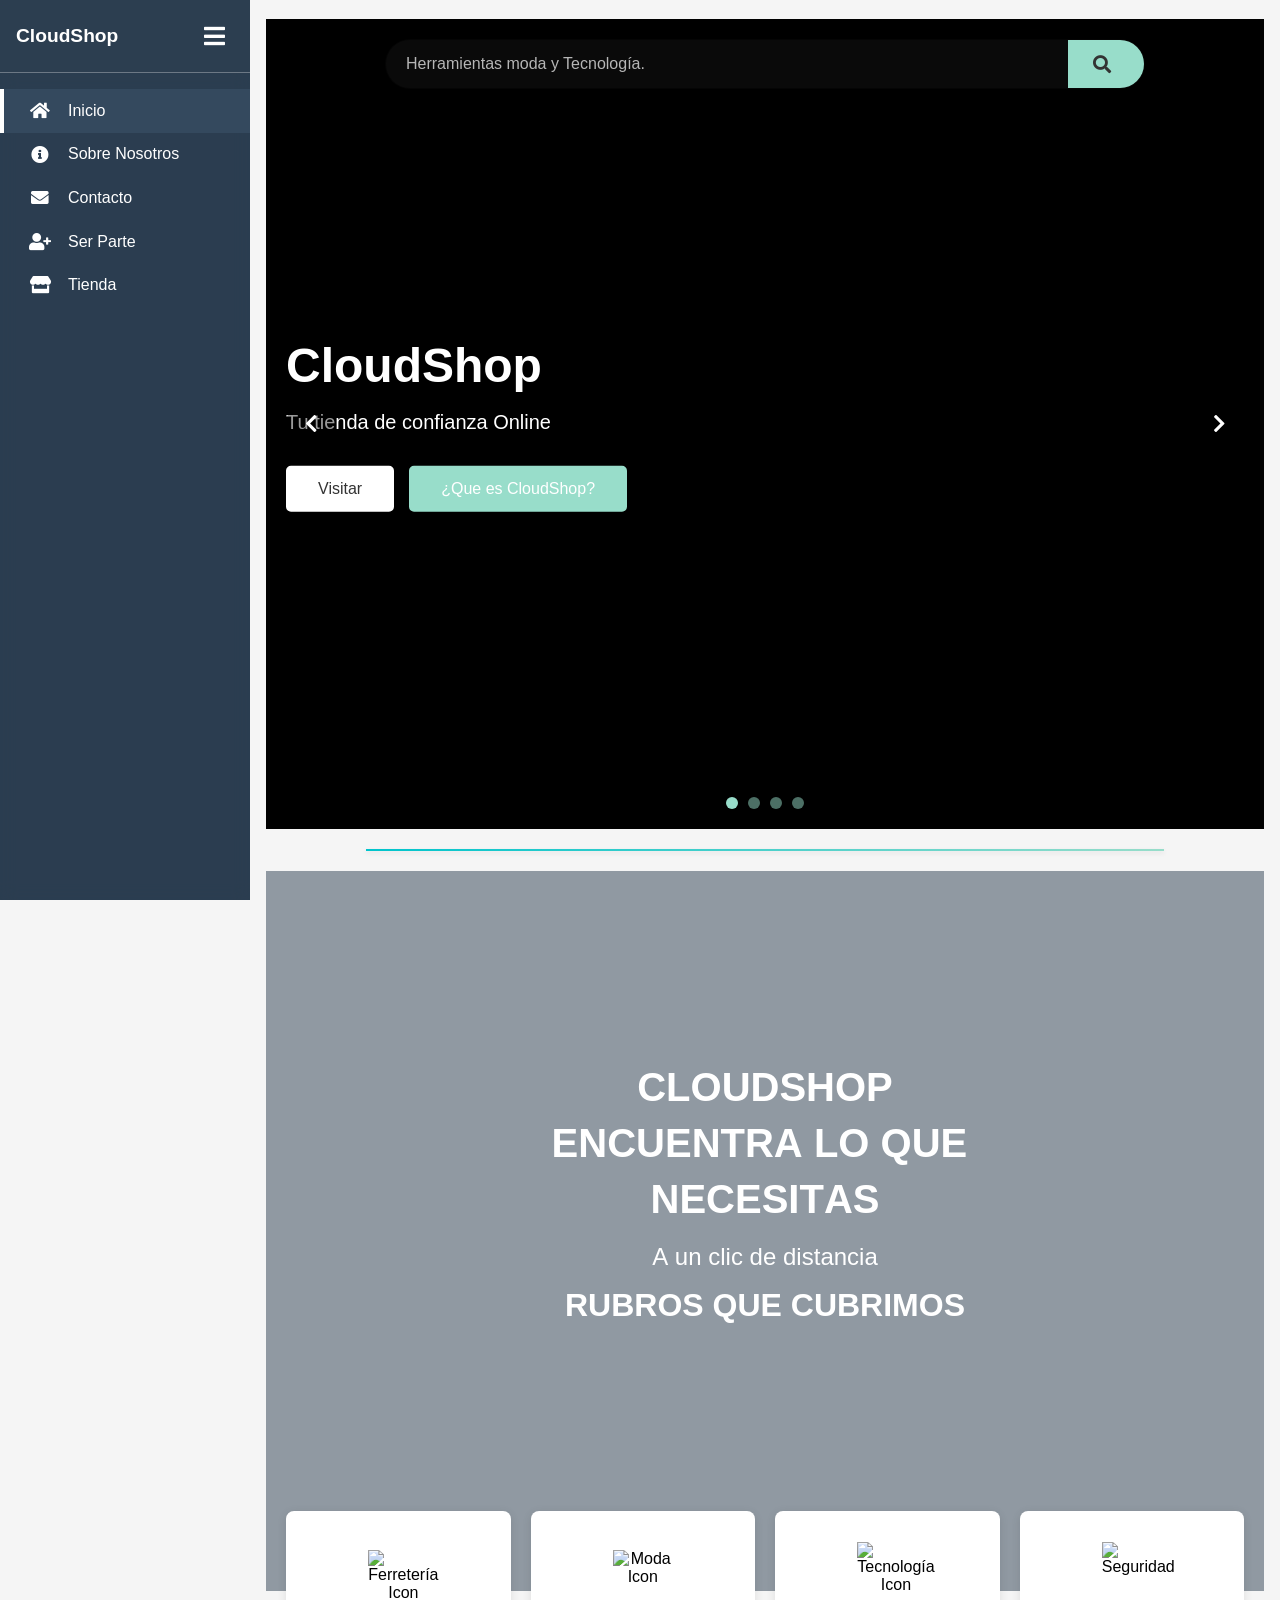
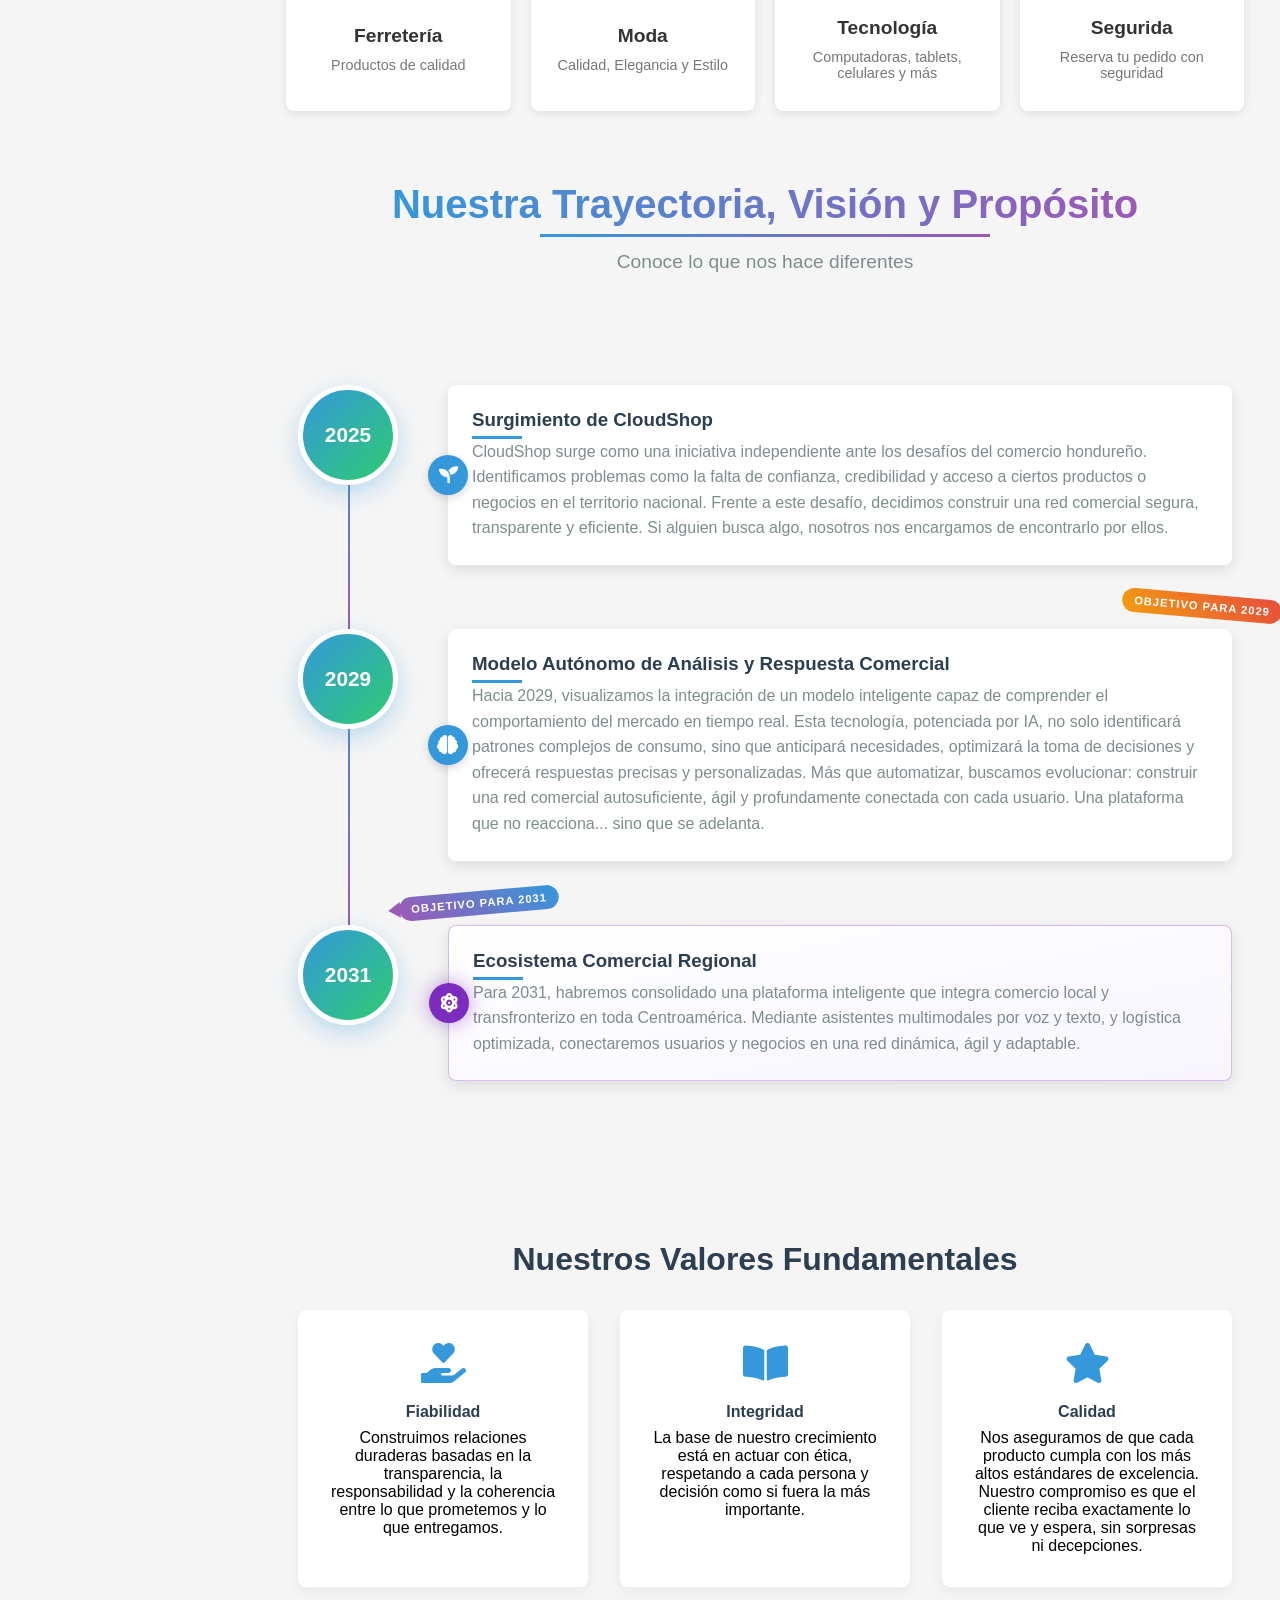
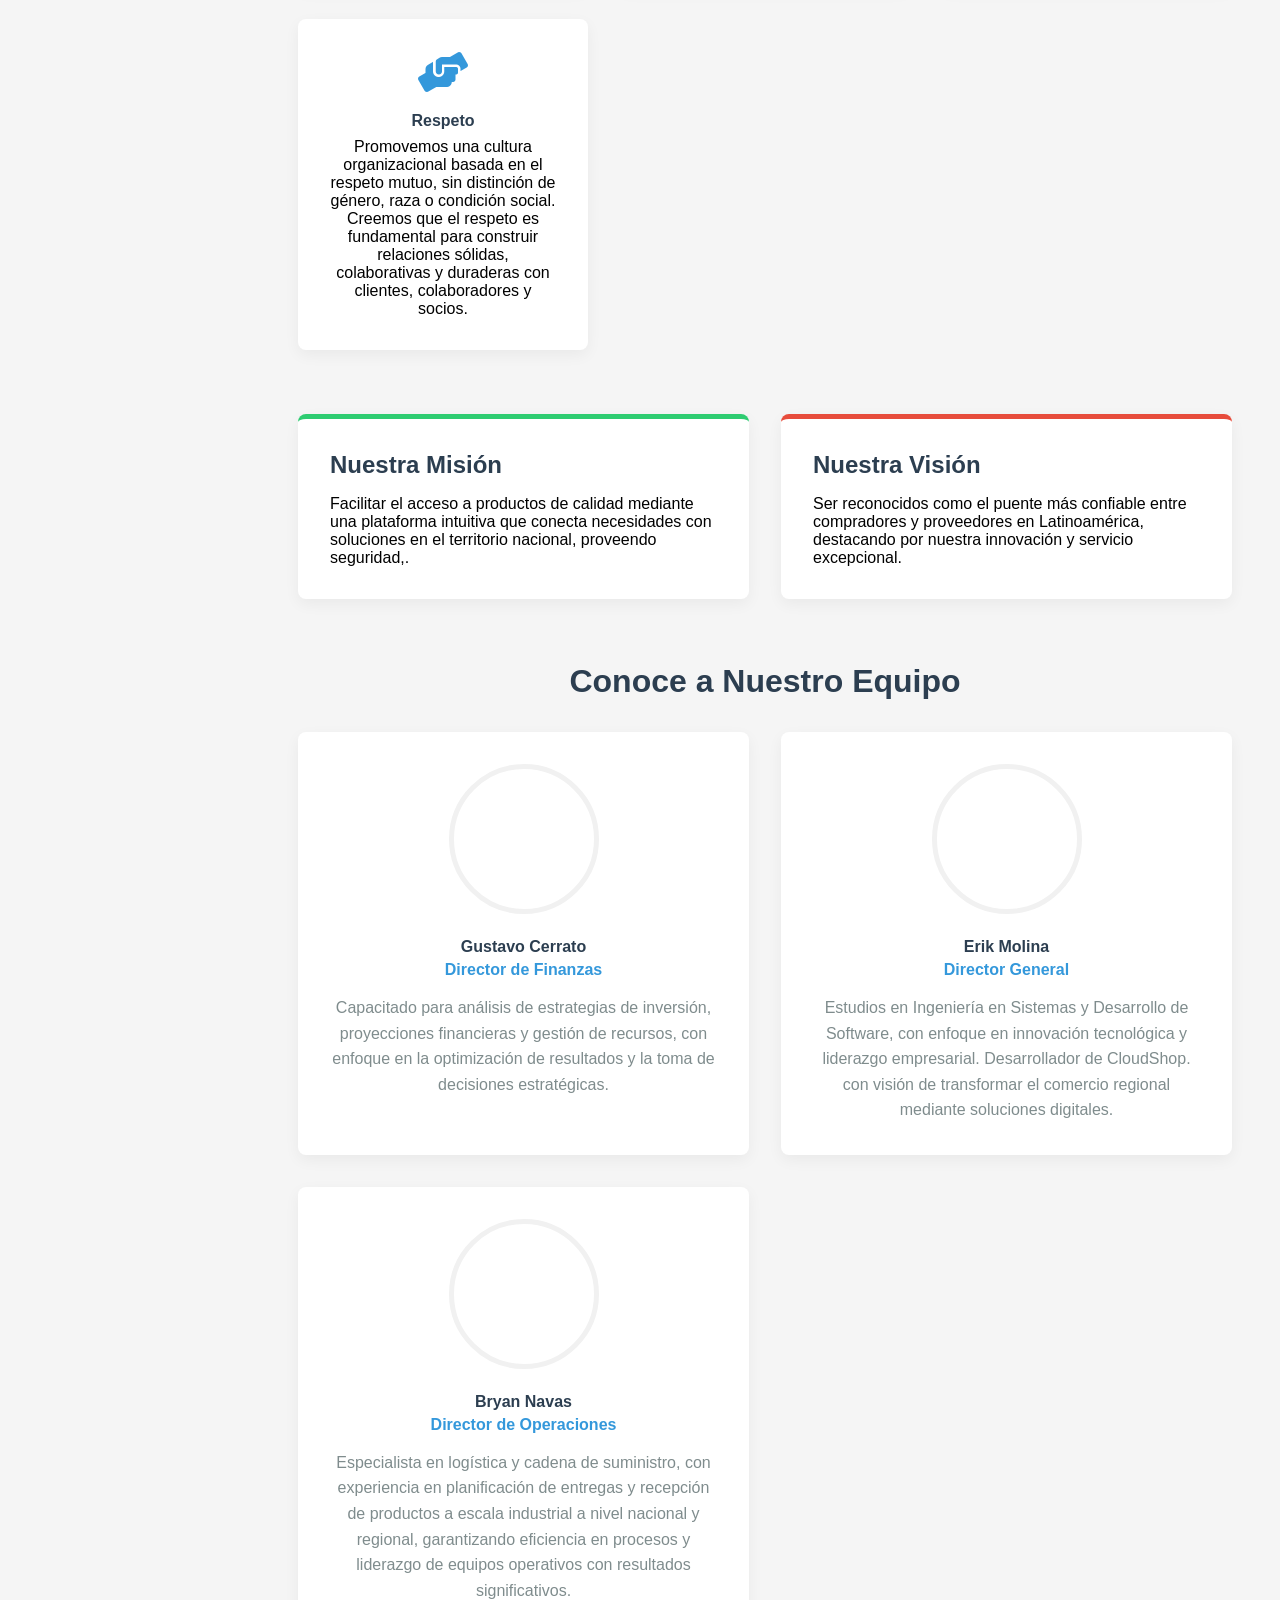
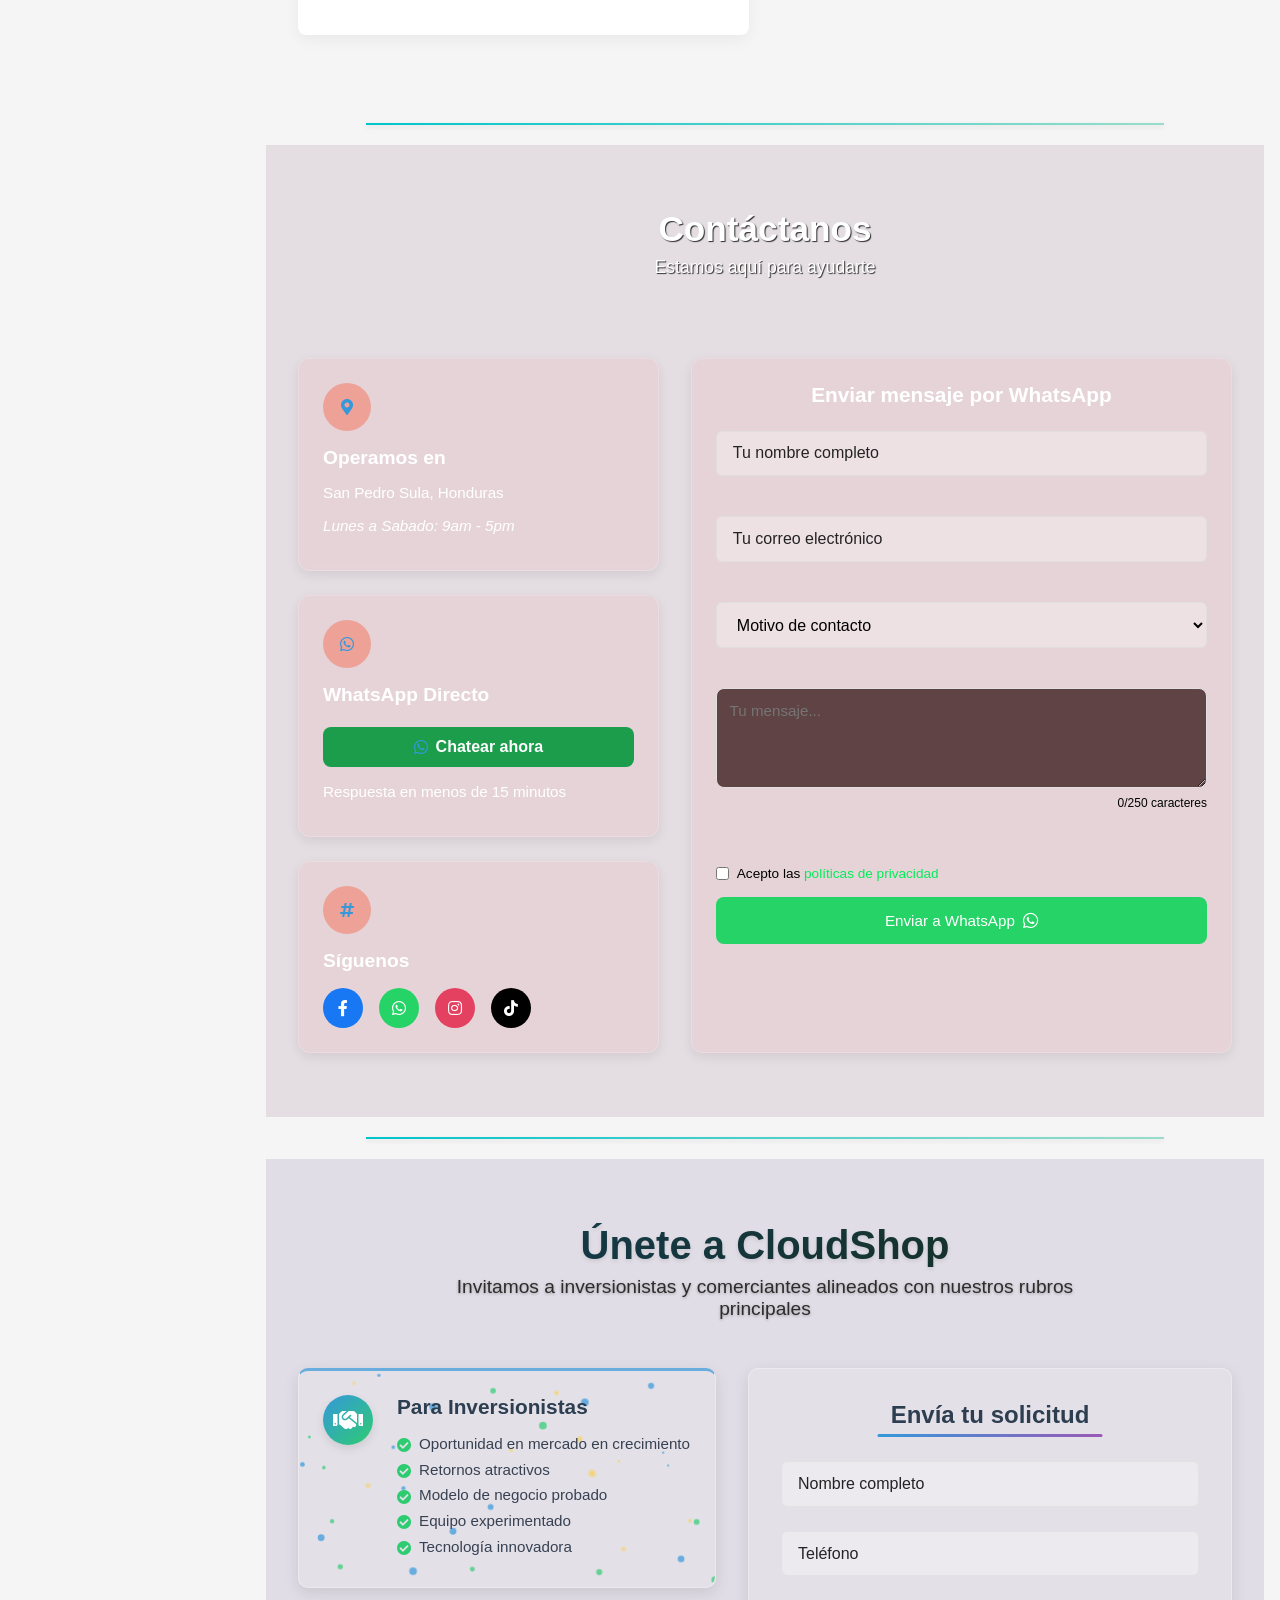
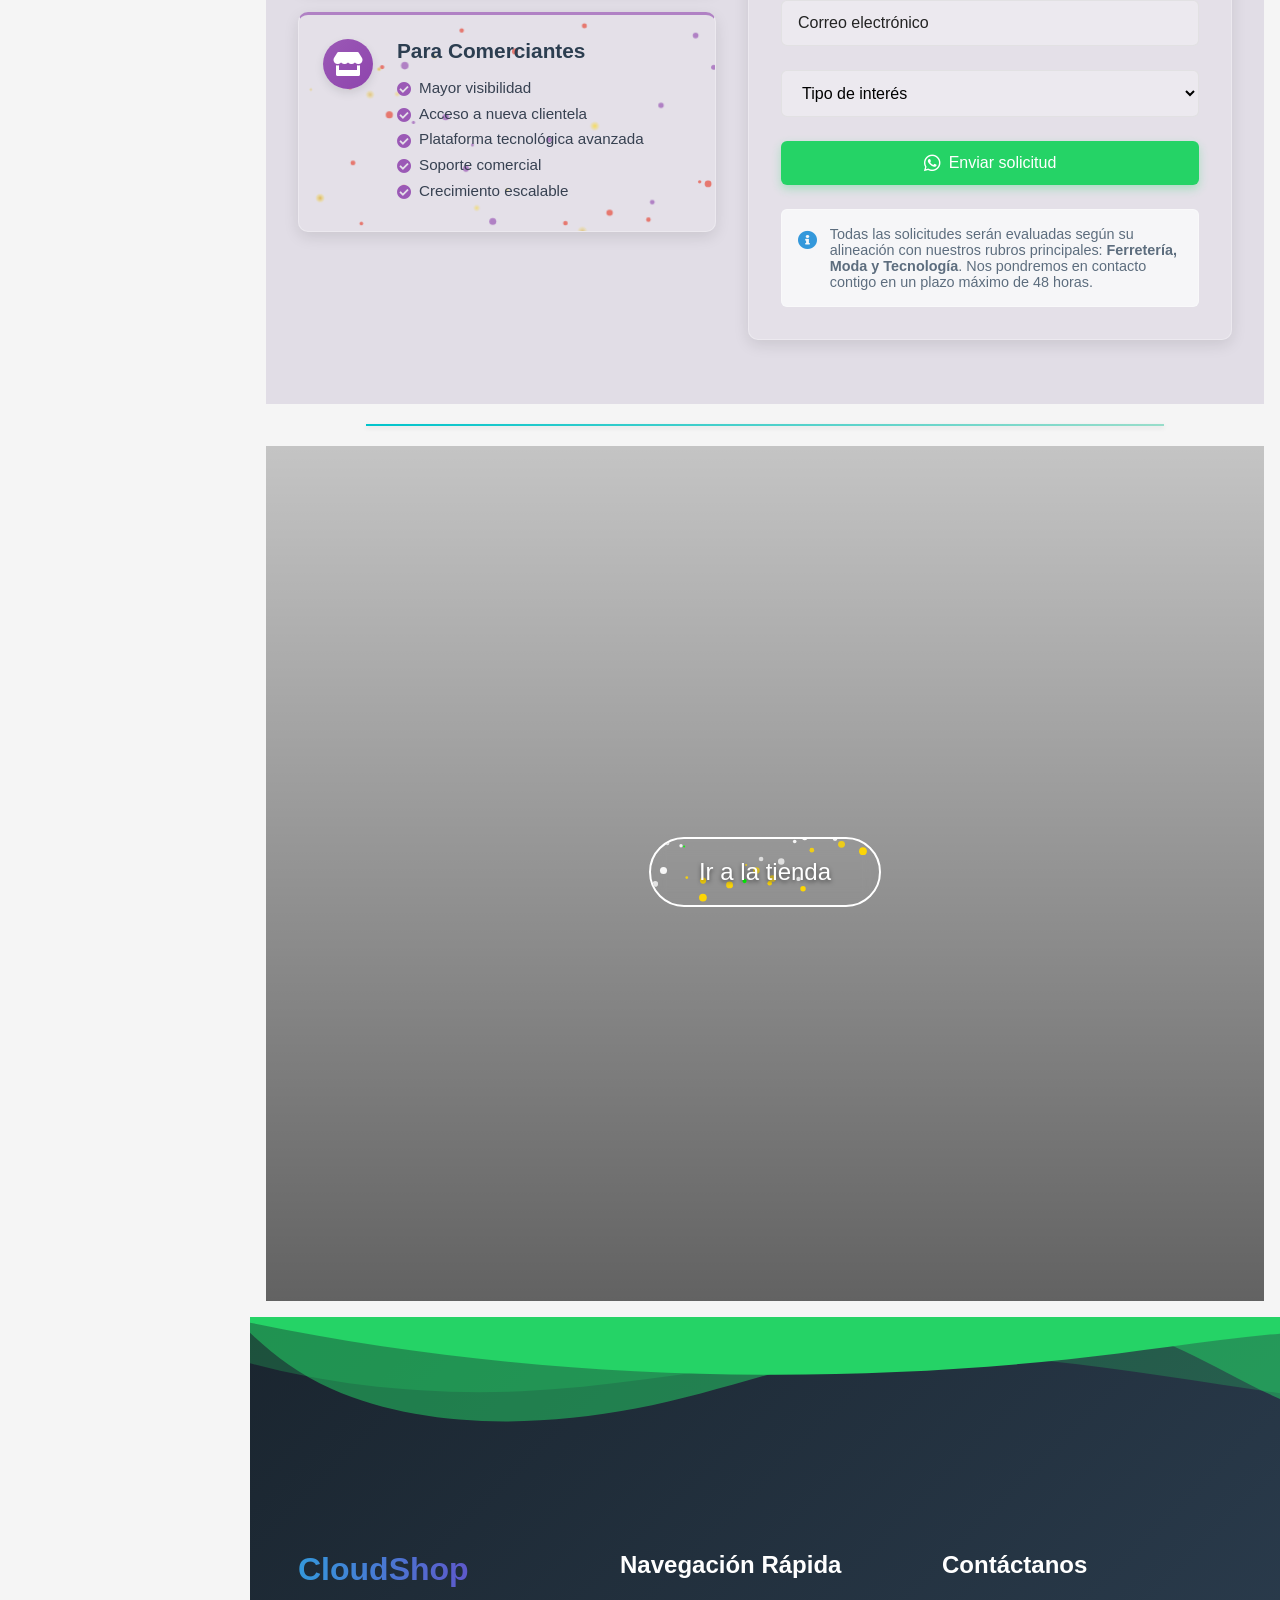
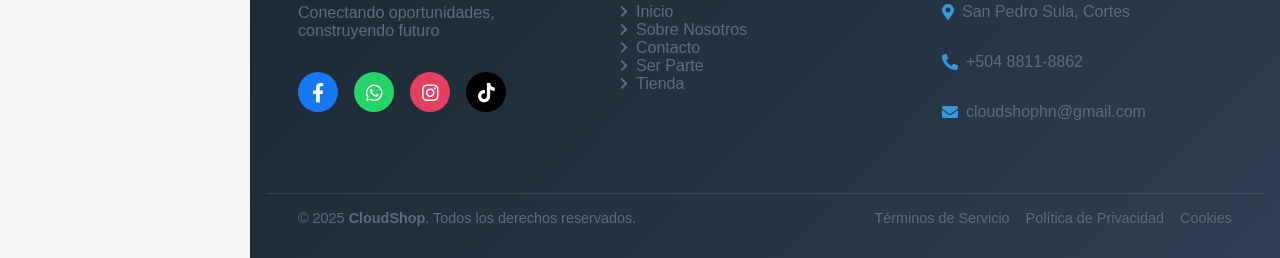
==== commit 5ea8968e: "Update index.html" ====
--- a/index.html
+++ b/index.html
@@ -74,7 +74,7 @@
                         <h1>CloudShop</h1>
                         <p>Tu tienda de confianza Online</p>
                         <div class="cta-buttons">
-                            <a href="https://finditaskit.github.io/tiendaonline/onlinestore" class="btn-primary">Visitar</a>
+                            <a href="https://cloudshophn.github.io/app/onlinestore" class="btn-primary">Visitar</a>
                             <a href="#sobre-nosotros" class="btn-secondary">¿Que es CloudShop?</a>
                         </div>
                     </div>
@@ -85,7 +85,7 @@
                         <h1>Todo lo que necesitas</h1>
                         <p>Al alcance de un par de clics</p>
                         <div class="cta-buttons">
-                            <a href="https://finditaskit.github.io/tiendaonline/onlinestore" class="btn-primary">Visitar</a>
+                            <a href="https://cloudshophn.github.io/app/onlinestore" class="btn-primary">Visitar</a>
                             <a href="#contacto" class="btn-secondary">Obtén Cotización</a>
                         </div>
                     </div>
@@ -96,7 +96,7 @@
                         <h1>Descubre nuestros productos</h1>
                         <p>En nuestra tienda online</p>
                         <div class="cta-buttons">
-                            <a href="https://finditaskit.github.io/tiendaonline/onlinestore" class="btn-primary">Visitar</a>
+                            <a href="https://cloudshophn.github.io/app/onlinestore" class="btn-primary">Visitar</a>
                             <a href="#unirte" class="btn-secondary">¿Ser parte de CloudShop?</a>
                         </div>
                     </div>
@@ -727,4 +727,4 @@
     <script src="informativesection/assets/scripts/canva.js"></script>
     <script src="informativesection/assets/scripts/particucanva.js"></script>
 </body>
-</html>+</html>
